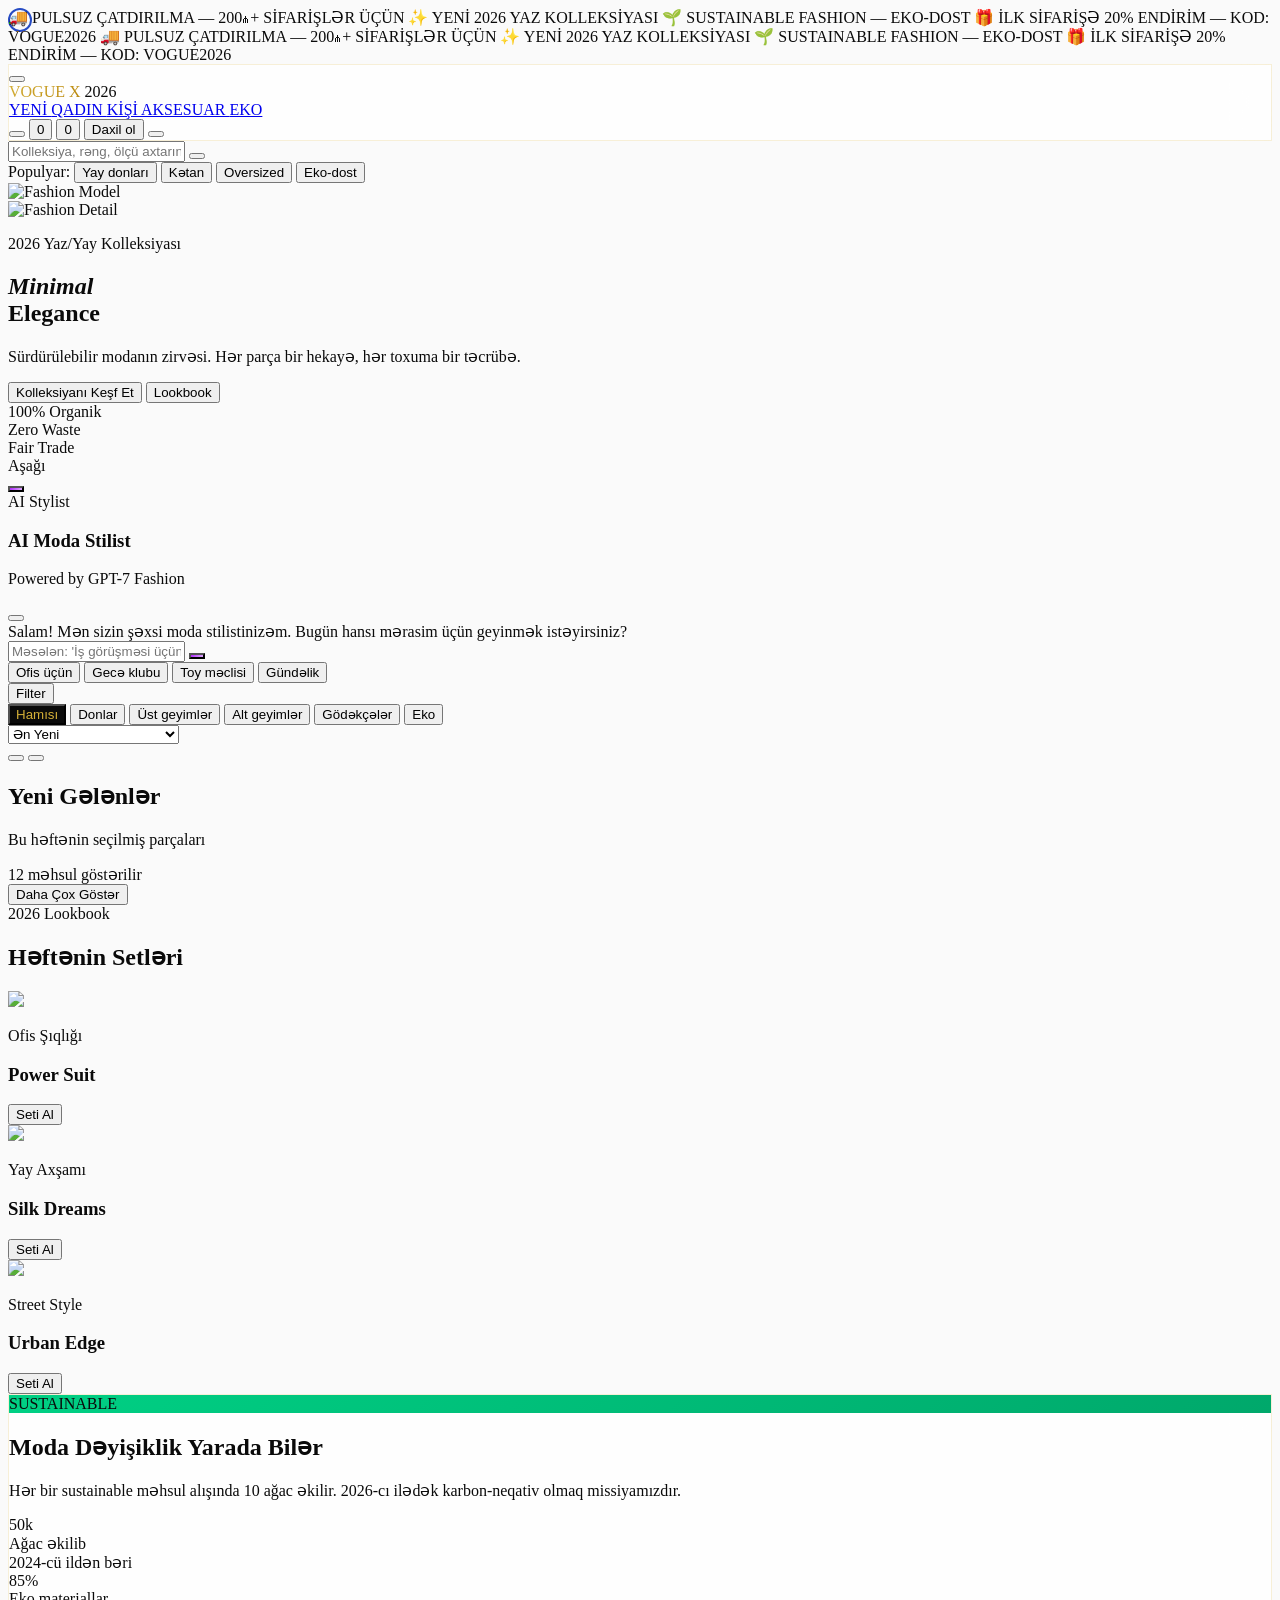
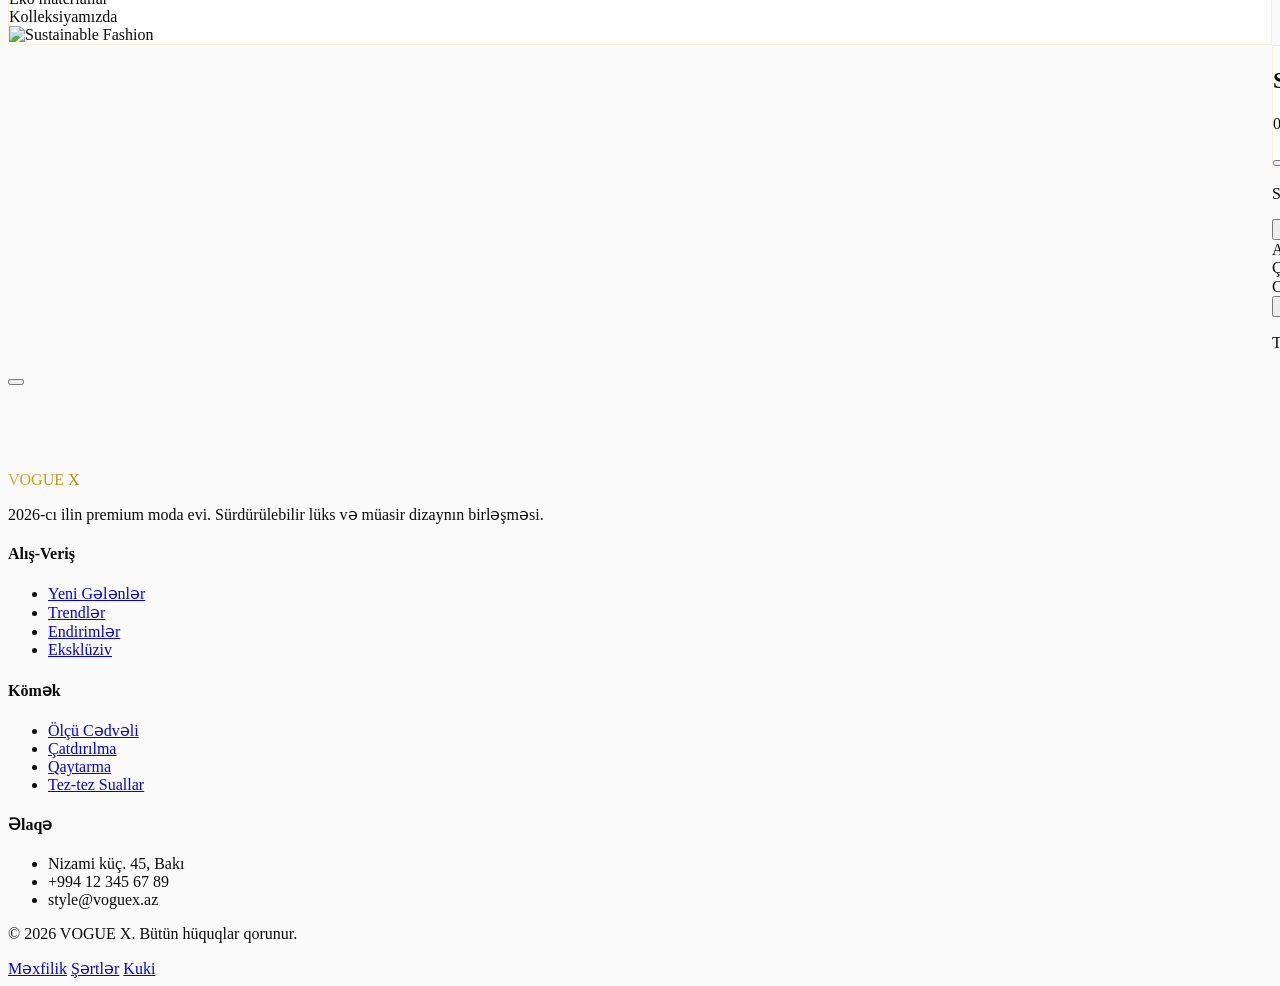
==== 30.03.2026/index.html @ 06dadbeb "Big project" ====
<!DOCTYPE html>
<html lang="az" class="scroll-smooth">

<head>
          <meta charset="UTF-8">
          <meta name="viewport" content="width=device-width, initial-scale=1.0">
          <title>VOGUE X 2026 - Gələcəyin Moda Evi</title>
          <script src="https://cdn.tailwindcss.com"></script>
          <link href="https://cdnjs.cloudflare.com/ajax/libs/font-awesome/6.4.0/css/all.min.css" rel="stylesheet">
          <link href="https://fonts.googleapis.com/css2?family=Cormorant+Garamond:ital,wght@0,300;0,400;0,600;1,400&family=Plus+Jakarta+Sans:wght@300;400;500;600;700&display=swap"
                    rel="stylesheet">
                    <link rel="stylesheet" href="style.css">
          <script src="https://cdnjs.cloudflare.com/ajax/libs/gsap/3.12.2/gsap.min.js"></script>
          <script src="https://cdnjs.cloudflare.com/ajax/libs/gsap/3.12.2/ScrollTrigger.min.js"></script>
          <script src="https://unpkg.com/lucide@latest"></script>
          <script>
                    tailwind.config = {
                              theme: {
                                        extend: {
                                                  fontFamily: {
                                                            sans: ['Plus Jakarta Sans', 'sans-serif'],
                                                            serif: ['Cormorant Garamond', 'serif'],
                                                  },
                                                  colors: {
                                                            'fashion-black': '#0a0a0a',
                                                            'fashion-gray': '#1a1a1a',
                                                            'luxury-gold': '#d4af37',
                                                            'luxury-rose': '#e8b4b8',
                                                            'neon-purple': '#b026ff',
                                                            'sustainable-green': '#00d084',
                                                  },
                                                  animation: {
                                                            'marquee': 'marquee 25s linear infinite',
                                                            'float': 'float 6s ease-in-out infinite',
                                                            'shimmer': 'shimmer 2s linear infinite',
                                                            'spin-slow': 'spin 12s linear infinite',
                                                  },
                                                  keyframes: {
                                                            marquee: {
                                                                      '0%': { transform: 'translateX(0%)' },
                                                                      '100%': { transform: 'translateX(-100%)' },
                                                            },
                                                            float: {
                                                                      '0%, 100%': { transform: 'translateY(0)' },
                                                                      '50%': { transform: 'translateY(-20px)' },
                                                            },
                                                            shimmer: {
                                                                      '0%': { backgroundPosition: '-1000px 0' },
                                                                      '100%': { backgroundPosition: '1000px 0' },
                                                            }
                                                  }
                                        }
                              }
                    }
          </script>
          
</head>

<body class="antialiased overflow-x-hidden">

          <!-- Custom Cursor -->
          <div class="cursor-follower hidden lg:block" id="cursor"></div>

          <!-- Top Bar -->
          <div class="bg-fashion-black text-white text-xs py-2 overflow-hidden">
                    <div class="flex whitespace-nowrap animate-marquee">
                              <span class="mx-8">🚚 PULSUZ ÇATDIRILMA — 200₼+ SİFARİŞLƏR ÜÇÜN</span>
                              <span class="mx-8">✨ YENİ 2026 YAZ KOLLEKSİYASI</span>
                              <span class="mx-8">🌱 SUSTAINABLE FASHION — EKO-DOST</span>
                              <span class="mx-8">🎁 İLK SİFARİŞƏ 20% ENDİRİM — KOD: VOGUE2026</span>
                              <span class="mx-8">🚚 PULSUZ ÇATDIRILMA — 200₼+ SİFARİŞLƏR ÜÇÜN</span>
                              <span class="mx-8">✨ YENİ 2026 YAZ KOLLEKSİYASI</span>
                              <span class="mx-8">🌱 SUSTAINABLE FASHION — EKO-DOST</span>
                              <span class="mx-8">🎁 İLK SİFARİŞƏ 20% ENDİRİM — KOD: VOGUE2026</span>
                    </div>
          </div>

          <!-- Navigation -->
          <nav class="fixed w-full z-50 transition-all duration-500" id="navbar">
                    <div class="glass-luxury border-b border-gray-200 dark:border-gray-800">
                              <div class="max-w-7xl mx-auto px-4 sm:px-6 lg:px-8">
                                        <div class="flex justify-between items-center h-20">
                                                  <!-- Mobile Menu -->
                                                  <button class="lg:hidden p-2" onclick="toggleMobileMenu()">
                                                            <i data-lucide="menu" class="w-6 h-6"></i>
                                                  </button>

                                                  <!-- Logo -->
                                                  <div class="flex items-center gap-2 cursor-pointer group">
                                                            <span
                                                                      class="font-serif text-3xl italic font-bold text-luxury-gradient tracking-wider group-hover:tracking-widest transition-all">VOGUE
                                                                      X</span>
                                                            <span
                                                                      class="text-xs font-bold bg-fashion-black text-white px-2 py-1 rounded">2026</span>
                                                  </div>

                                                  <!-- Desktop Menu -->
                                                  <div
                                                            class="hidden lg:flex items-center gap-8 text-sm font-medium tracking-wide">
                                                            <a href="#new"
                                                                      class="hover:text-luxury-gold transition-colors relative group">
                                                                      YENİ
                                                                      <span
                                                                                class="absolute -bottom-1 left-0 w-0 h-0.5 bg-luxury-gold transition-all group-hover:w-full"></span>
                                                            </a>
                                                            <a href="#women"
                                                                      class="hover:text-luxury-gold transition-colors relative group">
                                                                      QADIN
                                                                      <span
                                                                                class="absolute -bottom-1 left-0 w-0 h-0.5 bg-luxury-gold transition-all group-hover:w-full"></span>
                                                            </a>
                                                            <a href="#men"
                                                                      class="hover:text-luxury-gold transition-colors relative group">
                                                                      KİŞİ
                                                                      <span
                                                                                class="absolute -bottom-1 left-0 w-0 h-0.5 bg-luxury-gold transition-all group-hover:w-full"></span>
                                                            </a>
                                                            <a href="#accessories"
                                                                      class="hover:text-luxury-gold transition-colors relative group">
                                                                      AKSESUAR
                                                                      <span
                                                                                class="absolute -bottom-1 left-0 w-0 h-0.5 bg-luxury-gold transition-all group-hover:w-full"></span>
                                                            </a>
                                                            <a href="#sustainable"
                                                                      class="hover:text-sustainable-green transition-colors relative group flex items-center gap-1">
                                                                      <i data-lucide="leaf" class="w-4 h-4"></i>
                                                                      EKO
                                                                      <span
                                                                                class="absolute -bottom-1 left-0 w-0 h-0.5 bg-sustainable-green transition-all group-hover:w-full"></span>
                                                            </a>
                                                  </div>

                                                  <!-- Actions -->
                                                  <div class="flex items-center gap-4">
                                                            <button class="hidden md:block p-2 hover:bg-gray-100 dark:hover:bg-gray-800 rounded-full transition-colors"
                                                                      onclick="toggleSearch()">
                                                                      <i data-lucide="search" class="w-5 h-5"></i>
                                                            </button>

                                                            <button class="p-2 hover:bg-gray-100 dark:hover:bg-gray-800 rounded-full transition-colors relative"
                                                                      onclick="toggleWishlist()">
                                                                      <i data-lucide="heart" class="w-5 h-5"></i>
                                                                      <span id="wishlistBadge"
                                                                                class="absolute -top-1 -right-1 w-4 h-4 bg-luxury-rose text-white text-xs rounded-full flex items-center justify-center opacity-0 transition-opacity">0</span>
                                                            </button>

                                                            <button class="p-2 hover:bg-gray-100 dark:hover:bg-gray-800 rounded-full transition-colors relative"
                                                                      onclick="toggleCart()">
                                                                      <i data-lucide="shopping-bag" class="w-5 h-5"></i>
                                                                      <span id="cartBadge"
                                                                                class="absolute -top-1 -right-1 w-5 h-5 bg-fashion-black text-luxury-gold text-xs font-bold rounded-full flex items-center justify-center opacity-0 transition-opacity border border-luxury-gold">0</span>
                                                            </button>

                                                            <button
                                                                      class="hidden md:flex items-center gap-2 px-4 py-2 bg-fashion-black text-white rounded-full hover:bg-gray-800 transition-colors text-sm font-medium">
                                                                      <i data-lucide="user" class="w-4 h-4"></i>
                                                                      Daxil ol
                                                            </button>

                                                            <button onclick="toggleDarkMode()"
                                                                      class="p-2 hover:bg-gray-100 dark:hover:bg-gray-800 rounded-full transition-colors">
                                                                      <i data-lucide="moon"
                                                                                class="w-5 h-5 dark:hidden"></i>
                                                                      <i data-lucide="sun"
                                                                                class="w-5 h-5 hidden dark:block"></i>
                                                            </button>
                                                  </div>
                                        </div>
                              </div>
                    </div>
          </nav>

          <!-- Search Overlay -->
          <div id="searchOverlay"
                    class="fixed inset-0 z-50 bg-white/95 dark:bg-black/95 backdrop-blur-xl hidden opacity-0 transition-opacity duration-300">
                    <div class="max-w-4xl mx-auto pt-32 px-4">
                              <div class="relative">
                                        <input type="text" id="searchInput"
                                                  placeholder="Kolleksiya, rəng, ölçü axtarın..."
                                                  class="w-full text-4xl md:text-6xl font-serif border-b-2 border-gray-200 dark:border-gray-800 bg-transparent py-4 focus:outline-none focus:border-luxury-gold transition-colors placeholder:text-gray-300 dark:placeholder:text-gray-700">
                                        <button onclick="toggleSearch()"
                                                  class="absolute right-0 top-1/2 -translate-y-1/2 p-4 hover:rotate-90 transition-transform">
                                                  <i data-lucide="x" class="w-8 h-8"></i>
                                        </button>
                              </div>
                              <div class="mt-8 flex flex-wrap gap-3 text-sm text-gray-500">
                                        <span>Populyar:</span>
                                        <button onclick="quickSearch('summer dress')"
                                                  class="hover:text-luxury-gold transition-colors underline">Yay
                                                  donları</button>
                                        <button onclick="quickSearch('linen')"
                                                  class="hover:text-luxury-gold transition-colors underline">Kətan</button>
                                        <button onclick="quickSearch('oversized')"
                                                  class="hover:text-luxury-gold transition-colors underline">Oversized</button>
                                        <button onclick="quickSearch('sustainable')"
                                                  class="hover:text-sustainable-green transition-colors underline">Eko-dost</button>
                              </div>
                    </div>
          </div>

          <!-- Hero Section -->
          <section class="relative min-h-screen pt-20 overflow-hidden">
                    <div class="absolute inset-0 grid grid-cols-1 lg:grid-cols-2">
                              <div class="relative overflow-hidden">
                                        <img src="https://images.unsplash.com/photo-1509631179647-0177331693ae?w=1200&q=80"
                                                  alt="Fashion Model"
                                                  class="w-full h-full object-cover parallax-image scale-110"
                                                  id="heroImage1">
                                        <div class="absolute inset-0 bg-gradient-to-r from-black/40 to-transparent">
                                        </div>
                              </div>
                              <div class="hidden lg:block relative overflow-hidden bg-fashion-gray">
                                        <img src="https://images.unsplash.com/photo-1515886657613-9f3515b0c78f?w=1200&q=80"
                                                  alt="Fashion Detail"
                                                  class="w-full h-full object-cover parallax-image scale-110 opacity-80"
                                                  id="heroImage2">
                              </div>
                    </div>

                    <div class="relative z-10 max-w-7xl mx-auto px-4 h-full flex items-center min-h-screen">
                              <div class="max-w-2xl space-y-8 pt-20">
                                        <div class="space-y-4">
                                                  <p
                                                            class="text-luxury-gold font-medium tracking-widest text-sm uppercase animate-fade-in">
                                                            2026 Yaz/Yay Kolleksiyası</p>
                                                  <h1
                                                            class="font-serif text-5xl md:text-7xl lg:text-8xl font-light leading-tight text-white mix-blend-difference">
                                                            <em class="not-italic font-bold">Minimal</em><br>
                                                            <span class="italic">Elegance</span>
                                                  </h1>
                                        </div>

                                        <p class="text-lg md:text-xl text-gray-200 max-w-md leading-relaxed font-light">
                                                  Sürdürülebilir modanın zirvəsi. Hər parça bir hekayə, hər toxuma bir
                                                  təcrübə.
                                        </p>

                                        <div class="flex flex-wrap gap-4">
                                                  <button onclick="scrollToCollection()"
                                                            class="group px-8 py-4 bg-white text-fashion-black rounded-full font-medium hover:bg-luxury-gold hover:text-white transition-all duration-300 flex items-center gap-3">
                                                            Kolleksiyanı Keşf Et
                                                            <i data-lucide="arrow-right"
                                                                      class="w-5 h-5 group-hover:translate-x-1 transition-transform"></i>
                                                  </button>
                                                  <button
                                                            class="px-8 py-4 border-2 border-white text-white rounded-full font-medium hover:bg-white hover:text-fashion-black transition-all duration-300 flex items-center gap-3">
                                                            <i data-lucide="play" class="w-5 h-5"></i>
                                                            Lookbook
                                                  </button>
                                        </div>

                                        <div class="flex items-center gap-8 pt-8 text-white/80 text-sm">
                                                  <div class="flex items-center gap-2">
                                                            <i data-lucide="check-circle"
                                                                      class="w-5 h-5 text-sustainable-green"></i>
                                                            <span>100% Organik</span>
                                                  </div>
                                                  <div class="flex items-center gap-2">
                                                            <i data-lucide="check-circle"
                                                                      class="w-5 h-5 text-sustainable-green"></i>
                                                            <span>Zero Waste</span>
                                                  </div>
                                                  <div class="flex items-center gap-2">
                                                            <i data-lucide="check-circle"
                                                                      class="w-5 h-5 text-sustainable-green"></i>
                                                            <span>Fair Trade</span>
                                                  </div>
                                        </div>
                              </div>
                    </div>

                    <!-- Scroll Indicator -->
                    <div
                              class="absolute bottom-8 left-1/2 -translate-x-1/2 flex flex-col items-center gap-2 text-white/60 animate-bounce">
                              <span class="text-xs tracking-widest uppercase">Aşağı</span>
                              <i data-lucide="mouse" class="w-5 h-5"></i>
                    </div>
          </section>

          <!-- AI Stylist Widget -->
          <div class="fixed bottom-8 right-8 z-40 hidden lg:block">
                    <button onclick="toggleAIStylist()"
                              class="ai-stylist-bubble w-16 h-16 rounded-full try-on-btn text-white flex items-center justify-center shadow-2xl hover:scale-110 transition-transform relative overflow-hidden group">
                              <i data-lucide="sparkles" class="w-7 h-7 relative z-10"></i>
                              <div
                                        class="absolute inset-0 bg-white/20 translate-y-full group-hover:translate-y-0 transition-transform">
                              </div>
                    </button>
                    <div
                              class="absolute -top-12 right-0 bg-fashion-black text-white text-xs px-3 py-1.5 rounded-lg whitespace-nowrap opacity-0 group-hover:opacity-100 transition-opacity">
                              AI Stylist
                    </div>
          </div>

          <!-- AI Stylist Modal -->
          <div id="aiStylistModal"
                    class="fixed inset-0 z-50 hidden items-center justify-center p-4 bg-black/60 backdrop-blur-sm">
                    <div class="bg-white dark:bg-fashion-gray rounded-3xl max-w-2xl w-full max-h-[80vh] overflow-hidden shadow-2xl transform scale-95 opacity-0 transition-all duration-300"
                              id="aiStylistContent">
                              <div
                                        class="p-6 border-b border-gray-200 dark:border-gray-700 flex justify-between items-center bg-gradient-to-r from-neon-purple/10 to-transparent">
                                        <div class="flex items-center gap-3">
                                                  <div
                                                            class="w-10 h-10 rounded-full try-on-bg flex items-center justify-center">
                                                            <i data-lucide="sparkles" class="w-5 h-5 text-white"></i>
                                                  </div>
                                                  <div>
                                                            <h3 class="font-bold">AI Moda Stilist</h3>
                                                            <p class="text-xs text-gray-500">Powered by GPT-7 Fashion
                                                            </p>
                                                  </div>
                                        </div>
                                        <button onclick="toggleAIStylist()"
                                                  class="p-2 hover:bg-gray-100 dark:hover:bg-gray-800 rounded-full">
                                                  <i data-lucide="x" class="w-5 h-5"></i>
                                        </button>
                              </div>

                              <div class="p-6 overflow-y-auto max-h-[50vh] space-y-4" id="aiChat">
                                        <div class="flex gap-3">
                                                  <div
                                                            class="w-8 h-8 rounded-full try-on-bg flex items-center justify-center flex-shrink-0">
                                                            <i data-lucide="sparkles" class="w-4 h-4 text-white"></i>
                                                  </div>
                                                  <div
                                                            class="bg-gray-100 dark:bg-gray-800 rounded-2xl rounded-tl-none px-4 py-3 text-sm max-w-[80%]">
                                                            Salam! Mən sizin şəxsi moda stilistinizəm. Bugün hansı
                                                            mərasim üçün geyinmək istəyirsiniz?
                                                  </div>
                                        </div>
                              </div>

                              <div
                                        class="p-4 border-t border-gray-200 dark:border-gray-700 bg-gray-50 dark:bg-gray-900">
                                        <div class="flex gap-2">
                                                  <input type="text" id="aiInput"
                                                            placeholder="Məsələn: 'İş görüşməsi üçün kostyum axtarıram...'"
                                                            class="flex-1 bg-white dark:bg-fashion-gray border border-gray-300 dark:border-gray-700 rounded-full px-4 py-3 text-sm focus:outline-none focus:border-neon-purple"
                                                            onkeypress="if(event.key==='Enter') sendAIMessage()">
                                                  <button onclick="sendAIMessage()"
                                                            class="w-12 h-12 rounded-full try-on-btn text-white flex items-center justify-center hover:scale-105 transition-transform">
                                                            <i data-lucide="send" class="w-5 h-5"></i>
                                                  </button>
                                        </div>
                                        <div class="flex gap-2 mt-3 overflow-x-auto pb-2">
                                                  <button onclick="quickAI('Ofis üçün')"
                                                            class="px-4 py-1.5 bg-white dark:bg-gray-800 border border-gray-300 dark:border-gray-700 rounded-full text-xs whitespace-nowrap hover:border-neon-purple transition-colors">Ofis
                                                            üçün</button>
                                                  <button onclick="quickAI('Gecə klubu')"
                                                            class="px-4 py-1.5 bg-white dark:bg-gray-800 border border-gray-300 dark:border-gray-700 rounded-full text-xs whitespace-nowrap hover:border-neon-purple transition-colors">Gecə
                                                            klubu</button>
                                                  <button onclick="quickAI('Toy məclisi')"
                                                            class="px-4 py-1.5 bg-white dark:bg-gray-800 border border-gray-300 dark:border-gray-700 rounded-full text-xs whitespace-nowrap hover:border-neon-purple transition-colors">Toy
                                                            məclisi</button>
                                                  <button onclick="quickAI('Gündəlik')"
                                                            class="px-4 py-1.5 bg-white dark:bg-gray-800 border border-gray-300 dark:border-gray-700 rounded-full text-xs whitespace-nowrap hover:border-neon-purple transition-colors">Gündəlik</button>
                                        </div>
                              </div>
                    </div>
          </div>

          <!-- Filter Bar -->
          <section
                    class="sticky top-20 z-30 bg-white/80 dark:bg-fashion-black/80 backdrop-blur-md border-b border-gray-200 dark:border-gray-800 py-4">
                    <div class="max-w-7xl mx-auto px-4 flex items-center justify-between gap-4 overflow-x-auto">
                              <div class="flex items-center gap-2">
                                        <button onclick="toggleFilters()"
                                                  class="flex items-center gap-2 px-4 py-2 bg-fashion-black text-white rounded-full text-sm font-medium hover:bg-gray-800 transition-colors whitespace-nowrap">
                                                  <i data-lucide="sliders-horizontal" class="w-4 h-4"></i>
                                                  Filter
                                        </button>

                                        <div class="h-6 w-px bg-gray-300 dark:bg-gray-700 mx-2"></div>

                                        <div class="flex gap-2" id="categoryFilters">
                                                  <button onclick="filterCategory('all')"
                                                            class="filter-pill active px-4 py-2 rounded-full border border-gray-300 dark:border-gray-700 text-sm font-medium whitespace-nowrap">Hamısı</button>
                                                  <button onclick="filterCategory('dresses')"
                                                            class="filter-pill px-4 py-2 rounded-full border border-gray-300 dark:border-gray-700 text-sm font-medium whitespace-nowrap">Donlar</button>
                                                  <button onclick="filterCategory('tops')"
                                                            class="filter-pill px-4 py-2 rounded-full border border-gray-300 dark:border-gray-700 text-sm font-medium whitespace-nowrap">Üst
                                                            geyimlər</button>
                                                  <button onclick="filterCategory('bottoms')"
                                                            class="filter-pill px-4 py-2 rounded-full border border-gray-300 dark:border-gray-700 text-sm font-medium whitespace-nowrap">Alt
                                                            geyimlər</button>
                                                  <button onclick="filterCategory('outerwear')"
                                                            class="filter-pill px-4 py-2 rounded-full border border-gray-300 dark:border-gray-700 text-sm font-medium whitespace-nowrap">Gödəkçələr</button>
                                                  <button onclick="filterCategory('sustainable')"
                                                            class="filter-pill px-4 py-2 rounded-full border border-sustainable-green text-sustainable-green text-sm font-medium whitespace-nowrap flex items-center gap-1">
                                                            <i data-lucide="leaf" class="w-3 h-3"></i>
                                                            Eko
                                                  </button>
                                        </div>
                              </div>

                              <div class="flex items-center gap-4">
                                        <select id="sortSelect" onchange="sortProducts()"
                                                  class="bg-transparent border border-gray-300 dark:border-gray-700 rounded-full px-4 py-2 text-sm focus:outline-none focus:border-luxury-gold cursor-pointer">
                                                  <option value="newest">Ən Yeni</option>
                                                  <option value="price-low">Qiymət: Aşağıdan Yuxarı</option>
                                                  <option value="price-high">Qiymət: Yuxarıdan Aşağı</option>
                                                  <option value="popular">Ən Populyar</option>
                                        </select>

                                        <div
                                                  class="flex gap-1 border border-gray-300 dark:border-gray-700 rounded-full p-1">
                                                  <button onclick="setGridView(2)"
                                                            class="p-2 rounded-full hover:bg-gray-100 dark:hover:bg-gray-800 transition-colors"
                                                            id="grid2">
                                                            <i data-lucide="layout-grid" class="w-4 h-4"></i>
                                                  </button>
                                                  <button onclick="setGridView(4)"
                                                            class="p-2 rounded-full bg-gray-100 dark:bg-gray-800 transition-colors"
                                                            id="grid4">
                                                            <i data-lucide="grid-2x2" class="w-4 h-4"></i>
                                                  </button>
                                        </div>
                              </div>
                    </div>
          </section>

          <!-- Products Section -->
          <section id="collection" class="py-16 bg-gray-50 dark:bg-fashion-gray/30">
                    <div class="max-w-7xl mx-auto px-4 sm:px-6 lg:px-8">
                              <div class="flex justify-between items-end mb-12">
                                        <div>
                                                  <h2 class="font-serif text-4xl md:text-5xl font-light italic mb-2">
                                                            Yeni Gələnlər</h2>
                                                  <p class="text-gray-500">Bu həftənin seçilmiş parçaları</p>
                                        </div>
                                        <div class="hidden md:flex items-center gap-2 text-sm text-gray-500">
                                                  <span id="showingCount">12</span> məhsul göstərilir
                                        </div>
                              </div>

                              <div id="productsGrid"
                                        class="grid grid-cols-2 md:grid-cols-3 lg:grid-cols-4 gap-4 md:gap-6">
                                        <!-- Products injected by JS -->
                              </div>

                              <div class="text-center mt-16">
                                        <button onclick="loadMore()"
                                                  class="group px-8 py-4 border-2 border-fashion-black dark:border-white rounded-full font-medium hover:bg-fashion-black hover:text-white dark:hover:bg-white dark:hover:text-fashion-black transition-all duration-300 flex items-center gap-2 mx-auto">
                                                  Daha Çox Göstər
                                                  <i data-lucide="chevron-down"
                                                            class="w-4 h-4 group-hover:translate-y-1 transition-transform"></i>
                                        </button>
                              </div>
                    </div>
          </section>

          <!-- Lookbook Section -->
          <section class="py-24 bg-fashion-black text-white overflow-hidden">
                    <div class="max-w-7xl mx-auto px-4">
                              <div class="text-center mb-16">
                                        <span class="text-luxury-gold text-sm tracking-widest uppercase">2026
                                                  Lookbook</span>
                                        <h2 class="font-serif text-4xl md:text-6xl font-light mt-4">Həftənin Setləri
                                        </h2>
                              </div>

                              <div class="flex gap-4 h-[600px] overflow-hidden rounded-2xl">
                                        <div class="lookbook-item flex-1 relative overflow-hidden cursor-pointer group">
                                                  <img src="https://images.unsplash.com/photo-1469334031218-e382a71b716b?w=800&q=80"
                                                            class="w-full h-full object-cover transition-transform duration-700 group-hover:scale-110">
                                                  <div
                                                            class="absolute inset-0 bg-gradient-to-t from-black/80 via-transparent to-transparent opacity-0 group-hover:opacity-100 transition-opacity duration-500 flex flex-col justify-end p-6">
                                                            <p class="text-luxury-gold text-sm mb-2">Ofis Şıqlığı</p>
                                                            <h3 class="font-serif text-2xl italic">Power Suit</h3>
                                                            <button onclick="shopLook(1)"
                                                                      class="mt-4 px-6 py-2 bg-white text-fashion-black rounded-full text-sm font-medium hover:bg-luxury-gold transition-colors w-fit">
                                                                      Seti Al
                                                            </button>
                                                  </div>
                                        </div>
                                        <div class="lookbook-item flex-1 relative overflow-hidden cursor-pointer group">
                                                  <img src="https://images.unsplash.com/photo-1517841905240-472988babdf9?w=800&q=80"
                                                            class="w-full h-full object-cover transition-transform duration-700 group-hover:scale-110">
                                                  <div
                                                            class="absolute inset-0 bg-gradient-to-t from-black/80 via-transparent to-transparent opacity-0 group-hover:opacity-100 transition-opacity duration-500 flex flex-col justify-end p-6">
                                                            <p class="text-luxury-gold text-sm mb-2">Yay Axşamı</p>
                                                            <h3 class="font-serif text-2xl italic">Silk Dreams</h3>
                                                            <button onclick="shopLook(2)"
                                                                      class="mt-4 px-6 py-2 bg-white text-fashion-black rounded-full text-sm font-medium hover:bg-luxury-gold transition-colors w-fit">
                                                                      Seti Al
                                                            </button>
                                                  </div>
                                        </div>
                                        <div
                                                  class="lookbook-item flex-1 relative overflow-hidden cursor-pointer group hidden md:block">
                                                  <img src="https://images.unsplash.com/photo-1529139574466-a303027c1d8b?w=800&q=80"
                                                            class="w-full h-full object-cover transition-transform duration-700 group-hover:scale-110">
                                                  <div
                                                            class="absolute inset-0 bg-gradient-to-t from-black/80 via-transparent to-transparent opacity-0 group-hover:opacity-100 transition-opacity duration-500 flex flex-col justify-end p-6">
                                                            <p class="text-luxury-gold text-sm mb-2">Street Style</p>
                                                            <h3 class="font-serif text-2xl italic">Urban Edge</h3>
                                                            <button onclick="shopLook(3)"
                                                                      class="mt-4 px-6 py-2 bg-white text-fashion-black rounded-full text-sm font-medium hover:bg-luxury-gold transition-colors w-fit">
                                                                      Seti Al
                                                            </button>
                                                  </div>
                                        </div>
                              </div>
                    </div>
          </section>

          <!-- Sustainability Banner -->
          <section class="py-20 bg-sustainable-green/10">
                    <div class="max-w-7xl mx-auto px-4">
                              <div
                                        class="glass-luxury rounded-3xl p-8 md:p-12 flex flex-col md:flex-row items-center gap-8 border border-sustainable-green/30">
                                        <div class="flex-1">
                                                  <div class="flex items-center gap-2 mb-4">
                                                            <div
                                                                      class="sustainability-badge text-white px-3 py-1 rounded-full text-xs font-bold flex items-center gap-1">
                                                                      <i data-lucide="leaf" class="w-3 h-3"></i>
                                                                      SUSTAINABLE
                                                            </div>
                                                  </div>
                                                  <h2 class="font-serif text-3xl md:text-4xl font-bold mb-4">Moda
                                                            Dəyişiklik Yarada Bilər</h2>
                                                  <p class="text-gray-600 dark:text-gray-300 mb-6 max-w-xl">
                                                            Hər bir sustainable məhsul alışında 10 ağac əkilir. 2026-cı
                                                            ilədək karbon-neqativ olmaq missiyamızdır.
                                                  </p>
                                                  <div class="flex flex-wrap gap-4">
                                                            <div class="flex items-center gap-2">
                                                                      <div
                                                                                class="w-12 h-12 rounded-full bg-white dark:bg-fashion-gray flex items-center justify-center">
                                                                                <span
                                                                                          class="font-bold text-sustainable-green">50k</span>
                                                                      </div>
                                                                      <div class="text-sm">
                                                                                <div class="font-bold">Ağac əkilib</div>
                                                                                <div class="text-gray-500">2024-cü ildən
                                                                                          bəri</div>
                                                                      </div>
                                                            </div>
                                                            <div class="flex items-center gap-2">
                                                                      <div
                                                                                class="w-12 h-12 rounded-full bg-white dark:bg-fashion-gray flex items-center justify-center">
                                                                                <span
                                                                                          class="font-bold text-sustainable-green">85%</span>
                                                                      </div>
                                                                      <div class="text-sm">
                                                                                <div class="font-bold">Eko materiallar
                                                                                </div>
                                                                                <div class="text-gray-500">
                                                                                          Kolleksiyamızda</div>
                                                                      </div>
                                                            </div>
                                                  </div>
                                        </div>
                                        <div class="w-full md:w-1/3">
                                                  <img src="https://images.unsplash.com/photo-1558171813-4c088753af8f?w=600&q=80"
                                                            alt="Sustainable Fashion" class="rounded-2xl shadow-2xl">
                                        </div>
                              </div>
                    </div>
          </section>

          <!-- Cart Drawer -->
          <div id="cartDrawer"
                    class="cart-drawer fixed top-0 right-0 h-full w-full md:w-[480px] bg-white dark:bg-fashion-gray shadow-2xl z-50 border-l border-gray-200 dark:border-gray-800 flex flex-col">
                    <div
                              class="p-6 border-b border-gray-200 dark:border-gray-800 flex justify-between items-center glass-luxury">
                              <div>
                                        <h2 class="font-serif text-2xl font-bold">Səbətiniz</h2>
                                        <p class="text-sm text-gray-500 mt-1"><span id="cartItemCount">0</span> məhsul
                                        </p>
                              </div>
                              <button onclick="toggleCart()"
                                        class="p-2 hover:bg-gray-100 dark:hover:bg-gray-800 rounded-full transition-colors">
                                        <i data-lucide="x" class="w-6 h-6"></i>
                              </button>
                    </div>

                    <div id="cartItems" class="flex-1 overflow-y-auto p-6 space-y-4">
                              <div class="flex flex-col items-center justify-center h-full text-gray-400">
                                        <div
                                                  class="w-24 h-24 rounded-full bg-gray-100 dark:bg-gray-800 flex items-center justify-center mb-4">
                                                  <i data-lucide="shopping-bag" class="w-10 h-10 opacity-30"></i>
                                        </div>
                                        <p>Səbətiniz boşdur</p>
                                        <button onclick="toggleCart(); scrollToCollection()"
                                                  class="mt-4 text-luxury-gold hover:underline font-medium">Alış-verişə
                                                  başla</button>
                              </div>
                    </div>

                    <div
                              class="p-6 border-t border-gray-200 dark:border-gray-800 bg-gray-50 dark:bg-gray-900 space-y-4">
                              <div class="space-y-2 text-sm">
                                        <div class="flex justify-between text-gray-600 dark:text-gray-400">
                                                  <span>Ara cəmi</span>
                                                  <span id="cartSubtotal">0 ₼</span>
                                        </div>
                                        <div class="flex justify-between text-gray-600 dark:text-gray-400">
                                                  <span>Çatdırılma</span>
                                                  <span id="cartShipping">Hesablanır...</span>
                                        </div>
                                        <div class="flex justify-between text-sustainable-green font-medium"
                                                  id="ecoDiscount" style="display: none;">
                                                  <span class="flex items-center gap-1">
                                                            <i data-lucide="leaf" class="w-4 h-4"></i>
                                                            Eko endirim
                                                  </span>
                                                  <span>-15 ₼</span>
                                        </div>
                              </div>

                              <div class="border-t border-gray-300 dark:border-gray-700 pt-4">
                                        <div class="flex justify-between items-center mb-4">
                                                  <span class="font-bold text-lg">Cəmi</span>
                                                  <span id="cartTotal"
                                                            class="font-serif text-2xl font-bold text-luxury-gold">0
                                                            ₼</span>
                                        </div>

                                        <button onclick="checkout()"
                                                  class="w-full py-4 bg-fashion-black text-white rounded-full font-medium hover:bg-luxury-gold transition-colors flex items-center justify-center gap-2 group">
                                                  <span>Sifarişi Tamamla</span>
                                                  <i data-lucide="arrow-right"
                                                            class="w-5 h-5 group-hover:translate-x-1 transition-transform"></i>
                                        </button>

                                        <p
                                                  class="text-xs text-center text-gray-500 mt-3 flex items-center justify-center gap-1">
                                                  <i data-lucide="lock" class="w-3 h-3"></i>
                                                  Təhlükəsiz ödəniş • SSL şifrələmə
                                        </p>
                              </div>
                    </div>
          </div>
          <div id="cartOverlay" onclick="toggleCart()"
                    class="fixed inset-0 bg-black/50 z-40 hidden opacity-0 transition-opacity"></div>

          <!-- Product Quick View Modal -->
          <div id="productModal"
                    class="fixed inset-0 z-50 hidden items-center justify-center p-4 bg-black/80 backdrop-blur-sm">
                    <div class="bg-white dark:bg-fashion-gray rounded-3xl max-w-5xl w-full max-h-[90vh] overflow-y-auto transform scale-95 opacity-0 transition-all duration-300"
                              id="productModalContent">
                              <button onclick="closeProductModal()"
                                        class="absolute top-4 right-4 z-10 p-2 bg-white/80 dark:bg-black/80 rounded-full hover:bg-luxury-gold transition-colors">
                                        <i data-lucide="x" class="w-6 h-6"></i>
                              </button>

                              <div class="grid md:grid-cols-2 gap-0" id="productModalBody">
                                        <!-- Injected by JS -->
                              </div>
                    </div>
          </div>

          <!-- Notification Toast -->
          <div id="notification"
                    class="notification-toast fixed top-24 right-4 z-50 bg-fashion-black text-white px-6 py-4 rounded-2xl shadow-2xl flex items-center gap-3 max-w-sm">
                    <div class="w-10 h-10 rounded-full bg-luxury-gold/20 flex items-center justify-center">
                              <i data-lucide="check" class="w-5 h-5 text-luxury-gold"></i>
                    </div>
                    <div>
                              <p class="font-medium" id="notificationTitle">Səbətə əlavə edildi</p>
                              <p class="text-sm text-gray-400" id="notificationText">Silk Summer Dress</p>
                    </div>
          </div>

          <!-- Footer -->
          <footer class="bg-fashion-black text-white pt-20 pb-8">
                    <div class="max-w-7xl mx-auto px-4">
                              <div class="grid md:grid-cols-4 gap-12 mb-16">
                                        <div>
                                                  <span
                                                            class="font-serif text-3xl italic font-bold text-luxury-gradient">VOGUE
                                                            X</span>
                                                  <p class="mt-4 text-gray-400 text-sm leading-relaxed">
                                                            2026-cı ilin premium moda evi. Sürdürülebilir lüks və müasir
                                                            dizaynın birləşməsi.
                                                  </p>
                                                  <div class="flex gap-4 mt-6">
                                                            <a href="#"
                                                                      class="w-10 h-10 rounded-full border border-gray-700 flex items-center justify-center hover:border-luxury-gold hover:text-luxury-gold transition-colors">
                                                                      <i data-lucide="instagram" class="w-5 h-5"></i>
                                                            </a>
                                                            <a href="#"
                                                                      class="w-10 h-10 rounded-full border border-gray-700 flex items-center justify-center hover:border-luxury-gold hover:text-luxury-gold transition-colors">
                                                                      <i data-lucide="facebook" class="w-5 h-5"></i>
                                                            </a>
                                                            <a href="#"
                                                                      class="w-10 h-10 rounded-full border border-gray-700 flex items-center justify-center hover:border-luxury-gold hover:text-luxury-gold transition-colors">
                                                                      <i data-lucide="twitter" class="w-5 h-5"></i>
                                                            </a>
                                                  </div>
                                        </div>

                                        <div>
                                                  <h4 class="font-bold mb-6 text-sm tracking-widest uppercase">
                                                            Alış-Veriş</h4>
                                                  <ul class="space-y-3 text-sm text-gray-400">
                                                            <li><a href="#" class="hover:text-white transition-colors">Yeni
                                                                                Gələnlər</a></li>
                                                            <li><a href="#"
                                                                                class="hover:text-white transition-colors">Trendlər</a>
                                                            </li>
                                                            <li><a href="#"
                                                                                class="hover:text-white transition-colors">Endirimlər</a>
                                                            </li>
                                                            <li><a href="#"
                                                                                class="hover:text-white transition-colors">Eksklüziv</a>
                                                            </li>
                                                  </ul>
                                        </div>

                                        <div>
                                                  <h4 class="font-bold mb-6 text-sm tracking-widest uppercase">Kömək
                                                  </h4>
                                                  <ul class="space-y-3 text-sm text-gray-400">
                                                            <li><a href="#" class="hover:text-white transition-colors">Ölçü
                                                                                Cədvəli</a></li>
                                                            <li><a href="#"
                                                                                class="hover:text-white transition-colors">Çatdırılma</a>
                                                            </li>
                                                            <li><a href="#"
                                                                                class="hover:text-white transition-colors">Qaytarma</a>
                                                            </li>
                                                            <li><a href="#" class="hover:text-white transition-colors">Tez-tez
                                                                                Suallar</a></li>
                                                  </ul>
                                        </div>

                                        <div>
                                                  <h4 class="font-bold mb-6 text-sm tracking-widest uppercase">Əlaqə
                                                  </h4>
                                                  <ul class="space-y-3 text-sm text-gray-400">
                                                            <li class="flex items-center gap-2">
                                                                      <i data-lucide="map-pin" class="w-4 h-4"></i>
                                                                      Nizami küç. 45, Bakı
                                                            </li>
                                                            <li class="flex items-center gap-2">
                                                                      <i data-lucide="phone" class="w-4 h-4"></i>
                                                                      +994 12 345 67 89
                                                            </li>
                                                            <li class="flex items-center gap-2">
                                                                      <i data-lucide="mail" class="w-4 h-4"></i>
                                                                      style@voguex.az
                                                            </li>
                                                  </ul>
                                        </div>
                              </div>

                              <div
                                        class="border-t border-gray-800 pt-8 flex flex-col md:flex-row justify-between items-center gap-4 text-sm text-gray-500">
                                        <p>&copy; 2026 VOGUE X. Bütün hüquqlar qorunur.</p>
                                        <div class="flex gap-6">
                                                  <a href="#" class="hover:text-white transition-colors">Məxfilik</a>
                                                  <a href="#" class="hover:text-white transition-colors">Şərtlər</a>
                                                  <a href="#" class="hover:text-white transition-colors">Kuki</a>
                                        </div>
                              </div>
                    </div>
          </footer>

          <script src="script.js">
                   
          </script>
</body>

</html>
---- 30.03.2026/style.css ----
body {
          background: #fafafa;
          color: #0a0a0a;
}

.dark-mode {
          background: #0a0a0a;
          color: #fafafa;
}

.luxury-gradient {
          background: linear-gradient(135deg, #d4af37 0%, #f4e5c2 50%, #d4af37 100%);
}

.text-luxury-gradient {
          background: linear-gradient(135deg, #d4af37 0%, #b8860b 100%);
          -webkit-background-clip: text;
          -webkit-text-fill-color: transparent;
}

.glass-luxury {
          background: rgba(255, 255, 255, 0.8);
          backdrop-filter: blur(20px);
          border: 1px solid rgba(212, 175, 55, 0.2);
}

.dark .glass-luxury {
          background: rgba(10, 10, 10, 0.8);
          border: 1px solid rgba(212, 175, 55, 0.1);
}

.product-card {
          transition: all 0.5s cubic-bezier(0.4, 0, 0.2, 1);
}

.product-card:hover {
          transform: translateY(-12px);
}

.product-card:hover .product-image {
          transform: scale(1.08);
}

.product-card:hover .quick-actions {
          opacity: 1;
          transform: translateY(0);
}

.image-reveal {
          clip-path: polygon(0 0, 100% 0, 100% 0, 0 0);
          transition: clip-path 0.8s cubic-bezier(0.77, 0, 0.175, 1);
}

.image-reveal.revealed {
          clip-path: polygon(0 0, 100% 0, 100% 100%, 0 100%);
}

.size-btn {
          transition: all 0.3s;
}

.size-btn:hover:not(:disabled) {
          border-color: #d4af37;
          color: #d4af37;
}

.size-btn.active {
          background: #0a0a0a;
          color: #d4af37;
          border-color: #d4af37;
}

.dark .size-btn.active {
          background: #d4af37;
          color: #0a0a0a;
}

.color-option {
          transition: transform 0.3s;
}

.color-option:hover {
          transform: scale(1.2);
}

.color-option.active {
          box-shadow: 0 0 0 3px white, 0 0 0 5px #d4af37;
}

.cart-drawer {
          transform: translateX(100%);
          transition: transform 0.5s cubic-bezier(0.4, 0, 0.2, 1);
}

.cart-drawer.open {
          transform: translateX(0);
}

.lookbook-item {
          transition: all 0.6s;
}

.lookbook-item:hover {
          flex: 2;
}

.sustainability-badge {
          background: linear-gradient(135deg, #00d084 0%, #00a86b 100%);
}

.try-on-btn {
          background: linear-gradient(135deg, #b026ff 0%, #e0b0ff 100%);
}

.shimmer-bg {
          background: linear-gradient(90deg, transparent, rgba(255, 255, 255, 0.4), transparent);
          background-size: 1000px 100%;
}

.vertical-text {
          writing-mode: vertical-rl;
          text-orientation: mixed;
}

.parallax-image {
          will-change: transform;
}

.cursor-follower {
          pointer-events: none;
          position: fixed;
          width: 20px;
          height: 20px;
          border: 2px solid #d4af37;
          border-radius: 50%;
          transition: transform 0.1s, width 0.3s, height 0.3s;
          z-index: 9999;
          mix-blend-mode: difference;
}

.cursor-follower.expanded {
          width: 60px;
          height: 60px;
          background: rgba(212, 175, 55, 0.1);
}

.filter-pill {
          transition: all 0.3s;
}

.filter-pill.active {
          background: #0a0a0a;
          color: #d4af37;
}

.dark .filter-pill.active {
          background: #d4af37;
          color: #0a0a0a;
}

.wishlist-btn.active {
          color: #e8b4b8;
          animation: heartBeat 0.3s;
}

@keyframes heartBeat {

          0%,
          100% {
                    transform: scale(1);
          }

          50% {
                    transform: scale(1.3);
          }
}

.notification-toast {
          transform: translateX(120%);
          transition: transform 0.4s cubic-bezier(0.175, 0.885, 0.32, 1.275);
}

.notification-toast.show {
          transform: translateX(0);
}

.ai-stylist-bubble {
          animation: pulse-ring 2s cubic-bezier(0.215, 0.61, 0.355, 1) infinite;
}

@keyframes pulse-ring {
          0% {
                    transform: scale(0.95);
                    box-shadow: 0 0 0 0 rgba(176, 38, 255, 0.7);
          }

          70% {
                    transform: scale(1);
                    box-shadow: 0 0 0 20px rgba(176, 38, 255, 0);
          }

          100% {
                    transform: scale(0.95);
                    box-shadow: 0 0 0 0 rgba(176, 38, 255, 0);
          }
}
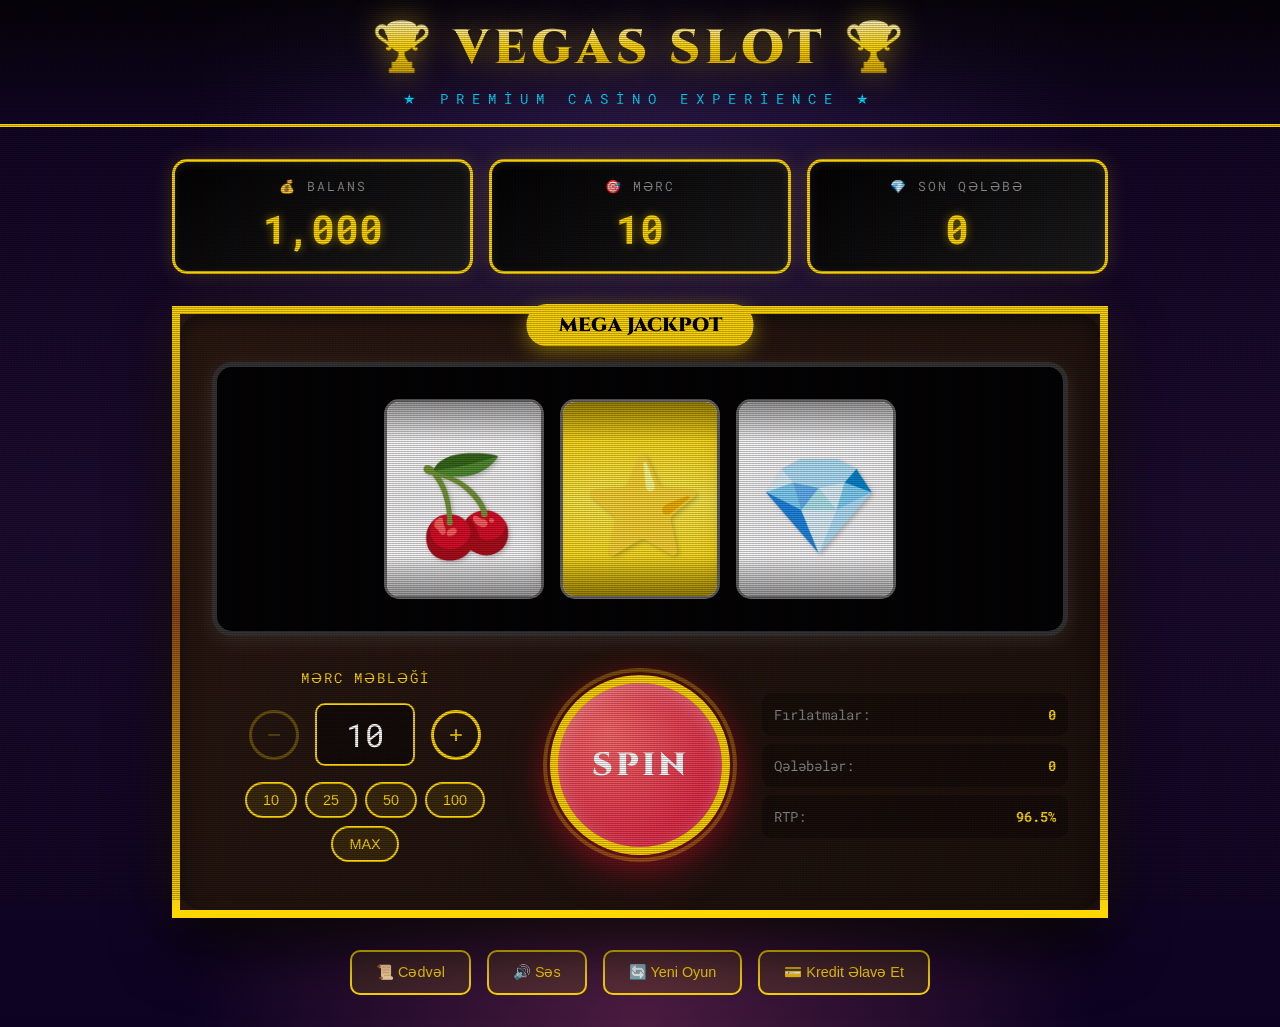
==== commit b9caeabd: "TODO APP" ====
--- a/30.03.2026/index.html
+++ b/30.03.2026/index.html
@@ -1,766 +1,1388 @@
 <!DOCTYPE html>
-<html lang="az" class="scroll-smooth">
+<html lang="az">
 
 <head>
-          <meta charset="UTF-8">
-          <meta name="viewport" content="width=device-width, initial-scale=1.0">
-          <title>VOGUE X 2026 - Gələcəyin Moda Evi</title>
-          <script src="https://cdn.tailwindcss.com"></script>
-          <link href="https://cdnjs.cloudflare.com/ajax/libs/font-awesome/6.4.0/css/all.min.css" rel="stylesheet">
-          <link href="https://fonts.googleapis.com/css2?family=Cormorant+Garamond:ital,wght@0,300;0,400;0,600;1,400&family=Plus+Jakarta+Sans:wght@300;400;500;600;700&display=swap"
-                    rel="stylesheet">
-                    <link rel="stylesheet" href="style.css">
-          <script src="https://cdnjs.cloudflare.com/ajax/libs/gsap/3.12.2/gsap.min.js"></script>
-          <script src="https://cdnjs.cloudflare.com/ajax/libs/gsap/3.12.2/ScrollTrigger.min.js"></script>
-          <script src="https://unpkg.com/lucide@latest"></script>
-          <script>
-                    tailwind.config = {
-                              theme: {
-                                        extend: {
-                                                  fontFamily: {
-                                                            sans: ['Plus Jakarta Sans', 'sans-serif'],
-                                                            serif: ['Cormorant Garamond', 'serif'],
-                                                  },
-                                                  colors: {
-                                                            'fashion-black': '#0a0a0a',
-                                                            'fashion-gray': '#1a1a1a',
-                                                            'luxury-gold': '#d4af37',
-                                                            'luxury-rose': '#e8b4b8',
-                                                            'neon-purple': '#b026ff',
-                                                            'sustainable-green': '#00d084',
-                                                  },
-                                                  animation: {
-                                                            'marquee': 'marquee 25s linear infinite',
-                                                            'float': 'float 6s ease-in-out infinite',
-                                                            'shimmer': 'shimmer 2s linear infinite',
-                                                            'spin-slow': 'spin 12s linear infinite',
-                                                  },
-                                                  keyframes: {
-                                                            marquee: {
-                                                                      '0%': { transform: 'translateX(0%)' },
-                                                                      '100%': { transform: 'translateX(-100%)' },
-                                                            },
-                                                            float: {
-                                                                      '0%, 100%': { transform: 'translateY(0)' },
-                                                                      '50%': { transform: 'translateY(-20px)' },
-                                                            },
-                                                            shimmer: {
-                                                                      '0%': { backgroundPosition: '-1000px 0' },
-                                                                      '100%': { backgroundPosition: '1000px 0' },
-                                                            }
-                                                  }
-                                        }
-                              }
-                    }
-          </script>
-          
+  <meta charset="UTF-8">
+  <meta name="viewport" content="width=device-width, initial-scale=1.0">
+  <title>🎰 Vegas Slot - Real Casino</title>
+  <style>
+    @import url('https://fonts.googleapis.com/css2?family=Cinzel:wght@400;700;900&family=Roboto+Mono:wght@400;700&display=swap');
+
+    * {
+      margin: 0;
+      padding: 0;
+      box-sizing: border-box;
+    }
+
+    :root {
+      --gold: #ffd700;
+      --gold-dark: #b8860b;
+      --casino-red: #8b0000;
+      --casino-dark: #1a0a0a;
+      --neon-blue: #00d9ff;
+      --neon-pink: #ff00ff;
+    }
+
+    body {
+      font-family: 'Roboto Mono', monospace;
+      background:
+        radial-gradient(ellipse at top, #2d1b4e 0%, transparent 50%),
+        radial-gradient(ellipse at bottom, #4a1c40 0%, transparent 50%),
+        linear-gradient(180deg, #0d0221 0%, #1a0a2e 50%, #0d0221 100%);
+      min-height: 100vh;
+      color: white;
+      overflow-x: hidden;
+    }
+
+    /* CRT Effect */
+    .crt::before {
+      content: " ";
+      display: block;
+      position: fixed;
+      top: 0;
+      left: 0;
+      bottom: 0;
+      right: 0;
+      background: linear-gradient(rgba(18, 16, 16, 0) 50%, rgba(0, 0, 0, 0.25) 50%),
+        linear-gradient(90deg, rgba(255, 0, 0, 0.06), rgba(0, 255, 0, 0.02), rgba(0, 0, 255, 0.06));
+      background-size: 100% 2px, 3px 100%;
+      pointer-events: none;
+      z-index: 1000;
+    }
+
+    /* Header */
+    .casino-header {
+      text-align: center;
+      padding: 1rem;
+      background: linear-gradient(180deg, rgba(0, 0, 0, 0.8), transparent);
+      border-bottom: 3px solid var(--gold);
+    }
+
+    .casino-title {
+      font-family: 'Cinzel', serif;
+      font-size: 3rem;
+      font-weight: 900;
+      background: linear-gradient(180deg, #fff 0%, var(--gold) 50%, var(--gold-dark) 100%);
+      -webkit-background-clip: text;
+      -webkit-text-fill-color: transparent;
+      text-shadow: 0 0 30px rgba(255, 215, 0, 0.5);
+      letter-spacing: 5px;
+    }
+
+    .casino-subtitle {
+      color: var(--neon-blue);
+      font-size: 0.9rem;
+      letter-spacing: 8px;
+      text-transform: uppercase;
+      margin-top: 0.5rem;
+      animation: flicker 2s infinite;
+    }
+
+    @keyframes flicker {
+
+      0%,
+      100% {
+        opacity: 1;
+      }
+
+      50% {
+        opacity: 0.8;
+      }
+    }
+
+    /* Main Container */
+    .game-wrapper {
+      max-width: 1000px;
+      margin: 0 auto;
+      padding: 2rem;
+    }
+
+    /* Credit Panel */
+    .credit-panel {
+      display: flex;
+      justify-content: space-between;
+      gap: 1rem;
+      margin-bottom: 2rem;
+      flex-wrap: wrap;
+    }
+
+    .credit-display {
+      flex: 1;
+      min-width: 200px;
+      background: linear-gradient(145deg, #000, #1a1a1a);
+      border: 3px solid var(--gold);
+      border-radius: 15px;
+      padding: 1rem;
+      text-align: center;
+      box-shadow:
+        0 0 20px rgba(255, 215, 0, 0.2),
+        inset 0 2px 10px rgba(255, 255, 255, 0.1);
+    }
+
+    .credit-label {
+      font-size: 0.8rem;
+      color: #888;
+      text-transform: uppercase;
+      letter-spacing: 2px;
+      margin-bottom: 0.5rem;
+    }
+
+    .credit-value {
+      font-family: 'Roboto Mono', monospace;
+      font-size: 2.5rem;
+      font-weight: 700;
+      color: var(--gold);
+      text-shadow: 0 0 10px rgba(255, 215, 0, 0.5);
+    }
+
+    .credit-value.win {
+      animation: creditWin 0.5s ease;
+      color: #00ff00;
+    }
+
+    @keyframes creditWin {
+      0% {
+        transform: scale(1);
+      }
+
+      50% {
+        transform: scale(1.2);
+        color: #00ff00;
+      }
+
+      100% {
+        transform: scale(1);
+      }
+    }
+
+    /* Slot Machine Cabinet */
+    .slot-cabinet {
+      background: linear-gradient(145deg, #2a1810, #1a0f0a);
+      border-radius: 30px;
+      padding: 3rem 2rem;
+      border: 8px solid;
+      border-image: linear-gradient(180deg, var(--gold), #8b4513, var(--gold)) 1;
+      box-shadow:
+        0 30px 60px rgba(0, 0, 0, 0.8),
+        inset 0 5px 20px rgba(0, 0, 0, 0.5),
+        0 0 50px rgba(255, 215, 0, 0.1);
+      position: relative;
+    }
+
+    .cabinet-light {
+      position: absolute;
+      top: -10px;
+      left: 50%;
+      transform: translateX(-50%);
+      background: var(--gold);
+      color: #000;
+      padding: 0.5rem 2rem;
+      border-radius: 20px;
+      font-family: 'Cinzel', serif;
+      font-weight: 900;
+      font-size: 1.2rem;
+      box-shadow: 0 5px 20px rgba(255, 215, 0, 0.5);
+    }
+
+    /* Reel Window */
+    .reel-window {
+      background: #000;
+      border-radius: 20px;
+      padding: 2rem;
+      border: 5px solid #333;
+      box-shadow:
+        inset 0 10px 30px rgba(0, 0, 0, 0.8),
+        0 5px 20px rgba(255, 255, 255, 0.1);
+      margin-bottom: 2rem;
+      position: relative;
+      overflow: hidden;
+    }
+
+    .payline-indicator {
+      position: absolute;
+      left: 0;
+      right: 0;
+      height: 3px;
+      background: linear-gradient(90deg, transparent, #00ff00, transparent);
+      opacity: 0;
+      transition: opacity 0.3s;
+      box-shadow: 0 0 20px #00ff00;
+      z-index: 10;
+    }
+
+    .payline-indicator.active {
+      opacity: 1;
+      animation: paylineFlash 0.5s ease infinite;
+    }
+
+    @keyframes paylineFlash {
+
+      0%,
+      100% {
+        opacity: 0.5;
+      }
+
+      50% {
+        opacity: 1;
+      }
+    }
+
+    .payline-indicator.top {
+      top: 33%;
+    }
+
+    .payline-indicator.middle {
+      top: 50%;
+    }
+
+    .payline-indicator.bottom {
+      top: 67%;
+    }
+
+    .reels-container {
+      display: flex;
+      justify-content: center;
+      gap: 1rem;
+      perspective: 1000px;
+    }
+
+    .reel {
+      width: 160px;
+      height: 200px;
+      background: linear-gradient(180deg, #fff 0%, #e0e0e0 50%, #fff 100%);
+      border-radius: 15px;
+      overflow: hidden;
+      position: relative;
+      box-shadow:
+        0 10px 30px rgba(0, 0, 0, 0.5),
+        inset 0 2px 5px rgba(255, 255, 255, 0.5);
+      border: 3px solid #666;
+    }
+
+    .reel::before,
+    .reel::after {
+      content: '';
+      position: absolute;
+      left: 0;
+      right: 0;
+      height: 40px;
+      z-index: 5;
+      pointer-events: none;
+    }
+
+    .reel::before {
+      top: 0;
+      background: linear-gradient(to bottom, rgba(0, 0, 0, 0.4), transparent);
+    }
+
+    .reel::after {
+      bottom: 0;
+      background: linear-gradient(to top, rgba(0, 0, 0, 0.4), transparent);
+    }
+
+    .reel-strip {
+      position: absolute;
+      width: 100%;
+      transition: transform 0.1s linear;
+    }
+
+    .symbol {
+      width: 160px;
+      height: 200px;
+      display: flex;
+      align-items: center;
+      justify-content: center;
+      font-size: 6rem;
+      background: linear-gradient(180deg, #fff 0%, #f5f5f5 50%, #fff 100%);
+      border-bottom: 2px solid rgba(0, 0, 0, 0.1);
+      text-shadow: 2px 2px 4px rgba(0, 0, 0, 0.2);
+    }
+
+    .symbol.wild {
+      background: linear-gradient(180deg, #ffd700 0%, #ffed4e 50%, #ffd700 100%);
+      box-shadow: inset 0 0 30px rgba(255, 215, 0, 0.5);
+    }
+
+    .symbol.scatter {
+      background: linear-gradient(180deg, #ff6b6b 0%, #ee5a24 50%, #ff6b6b 100%);
+      animation: scatterPulse 2s infinite;
+    }
+
+    @keyframes scatterPulse {
+
+      0%,
+      100% {
+        box-shadow: inset 0 0 20px rgba(255, 0, 0, 0.3);
+      }
+
+      50% {
+        box-shadow: inset 0 0 40px rgba(255, 0, 0, 0.6);
+      }
+    }
+
+    /* Control Panel */
+    .control-panel {
+      display: grid;
+      grid-template-columns: 1fr auto 1fr;
+      gap: 2rem;
+      align-items: center;
+    }
+
+    .bet-section {
+      display: flex;
+      flex-direction: column;
+      gap: 1rem;
+    }
+
+    .bet-label {
+      text-align: center;
+      color: var(--gold);
+      font-size: 0.9rem;
+      text-transform: uppercase;
+      letter-spacing: 2px;
+    }
+
+    .bet-controls {
+      display: flex;
+      justify-content: center;
+      gap: 1rem;
+      align-items: center;
+    }
+
+    .bet-btn {
+      width: 50px;
+      height: 50px;
+      border-radius: 50%;
+      border: 3px solid var(--gold);
+      background: linear-gradient(145deg, #2a1810, #1a0f0a);
+      color: var(--gold);
+      font-size: 1.5rem;
+      cursor: pointer;
+      transition: all 0.2s;
+      display: flex;
+      align-items: center;
+      justify-content: center;
+    }
+
+    .bet-btn:hover:not(:disabled) {
+      background: var(--gold);
+      color: #000;
+      transform: scale(1.1);
+      box-shadow: 0 0 20px rgba(255, 215, 0, 0.5);
+    }
+
+    .bet-btn:disabled {
+      opacity: 0.3;
+      cursor: not-allowed;
+    }
+
+    .bet-amount {
+      font-family: 'Roboto Mono', monospace;
+      font-size: 2rem;
+      color: #fff;
+      min-width: 100px;
+      text-align: center;
+      background: rgba(0, 0, 0, 0.5);
+      padding: 0.5rem 1rem;
+      border-radius: 10px;
+      border: 2px solid var(--gold);
+    }
+
+    /* Spin Button */
+    .spin-section {
+      display: flex;
+      flex-direction: column;
+      align-items: center;
+      gap: 1rem;
+    }
+
+    .spin-btn {
+      width: 180px;
+      height: 180px;
+      border-radius: 50%;
+      border: 8px solid var(--gold);
+      background:
+        radial-gradient(circle at 30% 30%, #ff6b6b, #dc143c),
+        linear-gradient(180deg, #dc143c, #8b0000);
+      color: white;
+      font-family: 'Cinzel', serif;
+      font-size: 2rem;
+      font-weight: 900;
+      cursor: pointer;
+      position: relative;
+      text-transform: uppercase;
+      letter-spacing: 3px;
+      box-shadow:
+        0 15px 40px rgba(220, 20, 60, 0.5),
+        inset 0 5px 20px rgba(255, 255, 255, 0.3),
+        0 0 30px rgba(255, 0, 0, 0.3);
+      transition: all 0.3s;
+    }
+
+    .spin-btn::before {
+      content: '';
+      position: absolute;
+      top: -15px;
+      left: -15px;
+      right: -15px;
+      bottom: -15px;
+      border-radius: 50%;
+      border: 4px solid rgba(255, 215, 0, 0.3);
+      animation: spinRing 3s linear infinite;
+    }
+
+    @keyframes spinRing {
+      from {
+        transform: rotate(0deg);
+      }
+
+      to {
+        transform: rotate(360deg);
+      }
+    }
+
+    .spin-btn:hover:not(:disabled) {
+      transform: scale(1.05);
+      box-shadow:
+        0 20px 50px rgba(220, 20, 60, 0.7),
+        inset 0 5px 20px rgba(255, 255, 255, 0.5),
+        0 0 50px rgba(255, 0, 0, 0.5);
+    }
+
+    .spin-btn:active:not(:disabled) {
+      transform: scale(0.95);
+    }
+
+    .spin-btn:disabled {
+      opacity: 0.5;
+      cursor: not-allowed;
+      filter: grayscale(0.5);
+    }
+
+    .spin-btn.spinning {
+      animation: buttonSpin 0.5s linear infinite;
+    }
+
+    @keyframes buttonSpin {
+      from {
+        transform: rotate(0deg);
+      }
+
+      to {
+        transform: rotate(360deg);
+      }
+    }
+
+    /* Quick Bet Buttons */
+    .quick-bets {
+      display: flex;
+      gap: 0.5rem;
+      justify-content: center;
+      flex-wrap: wrap;
+    }
+
+    .quick-bet {
+      padding: 0.5rem 1rem;
+      background: rgba(255, 215, 0, 0.1);
+      border: 2px solid var(--gold);
+      color: var(--gold);
+      border-radius: 20px;
+      cursor: pointer;
+      font-size: 0.9rem;
+      transition: all 0.2s;
+    }
+
+    .quick-bet:hover,
+    .quick-bet.active {
+      background: var(--gold);
+      color: #000;
+    }
+
+    /* Info Panel */
+    .info-panel {
+      display: flex;
+      flex-direction: column;
+      gap: 0.5rem;
+    }
+
+    .info-row {
+      display: flex;
+      justify-content: space-between;
+      padding: 0.75rem;
+      background: rgba(0, 0, 0, 0.3);
+      border-radius: 10px;
+      font-size: 0.9rem;
+    }
+
+    .info-label {
+      color: #888;
+    }
+
+    .info-value {
+      color: var(--gold);
+      font-weight: bold;
+    }
+
+    /* Win Display */
+    .win-overlay {
+      position: fixed;
+      top: 0;
+      left: 0;
+      right: 0;
+      bottom: 0;
+      background: rgba(0, 0, 0, 0.9);
+      display: none;
+      justify-content: center;
+      align-items: center;
+      z-index: 2000;
+      animation: fadeIn 0.3s;
+    }
+
+    .win-overlay.show {
+      display: flex;
+    }
+
+    @keyframes fadeIn {
+      from {
+        opacity: 0;
+      }
+
+      to {
+        opacity: 1;
+      }
+    }
+
+    .win-display {
+      text-align: center;
+      animation: winZoom 0.5s cubic-bezier(0.68, -0.55, 0.265, 1.55);
+    }
+
+    @keyframes winZoom {
+      from {
+        transform: scale(0) rotate(-10deg);
+        opacity: 0;
+      }
+
+      to {
+        transform: scale(1) rotate(0deg);
+        opacity: 1;
+      }
+    }
+
+    .win-title {
+      font-family: 'Cinzel', serif;
+      font-size: 4rem;
+      color: var(--gold);
+      text-shadow: 0 0 50px rgba(255, 215, 0, 0.8);
+      margin-bottom: 1rem;
+    }
+
+    .win-amount {
+      font-size: 6rem;
+      font-weight: 900;
+      background: linear-gradient(180deg, #fff, var(--gold), var(--gold-dark));
+      -webkit-background-clip: text;
+      -webkit-text-fill-color: transparent;
+      margin-bottom: 1rem;
+      text-shadow: none;
+      filter: drop-shadow(0 0 30px rgba(255, 215, 0, 0.5));
+    }
+
+    .win-multiplier {
+      font-size: 2rem;
+      color: var(--neon-blue);
+      margin-bottom: 2rem;
+    }
+
+    .continue-btn {
+      padding: 1rem 3rem;
+      background: linear-gradient(145deg, var(--gold), var(--gold-dark));
+      color: #000;
+      border: none;
+      border-radius: 50px;
+      font-size: 1.3rem;
+      font-weight: bold;
+      cursor: pointer;
+      transition: all 0.3s;
+      text-transform: uppercase;
+      letter-spacing: 2px;
+    }
+
+    .continue-btn:hover {
+      transform: scale(1.1);
+      box-shadow: 0 10px 30px rgba(255, 215, 0, 0.5);
+    }
+
+    /* Paytable Modal */
+    .modal-overlay {
+      position: fixed;
+      top: 0;
+      left: 0;
+      right: 0;
+      bottom: 0;
+      background: rgba(0, 0, 0, 0.9);
+      display: none;
+      justify-content: center;
+      align-items: center;
+      z-index: 1500;
+    }
+
+    .modal-overlay.show {
+      display: flex;
+    }
+
+    .modal {
+      background: linear-gradient(145deg, #2a1810, #1a0f0a);
+      border: 3px solid var(--gold);
+      border-radius: 20px;
+      padding: 2rem;
+      max-width: 600px;
+      width: 90%;
+      max-height: 80vh;
+      overflow-y: auto;
+    }
+
+    .modal-header {
+      display: flex;
+      justify-content: space-between;
+      align-items: center;
+      margin-bottom: 1.5rem;
+      padding-bottom: 1rem;
+      border-bottom: 2px solid rgba(255, 215, 0, 0.3);
+    }
+
+    .modal-title {
+      font-family: 'Cinzel', serif;
+      font-size: 1.8rem;
+      color: var(--gold);
+    }
+
+    .close-modal {
+      background: none;
+      border: none;
+      color: #fff;
+      font-size: 2rem;
+      cursor: pointer;
+    }
+
+    .paytable-grid {
+      display: grid;
+      gap: 0.75rem;
+    }
+
+    .paytable-row {
+      display: grid;
+      grid-template-columns: 80px 1fr auto;
+      align-items: center;
+      padding: 0.75rem;
+      background: rgba(0, 0, 0, 0.3);
+      border-radius: 10px;
+      gap: 1rem;
+    }
+
+    .paytable-symbol {
+      font-size: 2.5rem;
+      text-align: center;
+    }
+
+    .paytable-name {
+      color: #fff;
+      font-weight: bold;
+    }
+
+    .paytable-odds {
+      color: var(--gold);
+      font-family: 'Roboto Mono', monospace;
+      font-size: 1.1rem;
+    }
+
+    /* Action Buttons */
+    .action-buttons {
+      display: flex;
+      justify-content: center;
+      gap: 1rem;
+      margin-top: 2rem;
+      flex-wrap: wrap;
+    }
+
+    .action-btn {
+      padding: 0.75rem 1.5rem;
+      background: rgba(255, 215, 0, 0.1);
+      border: 2px solid var(--gold);
+      color: var(--gold);
+      border-radius: 10px;
+      cursor: pointer;
+      font-size: 0.9rem;
+      transition: all 0.2s;
+      display: flex;
+      align-items: center;
+      gap: 0.5rem;
+    }
+
+    .action-btn:hover {
+      background: var(--gold);
+      color: #000;
+    }
+
+    /* Responsive */
+    @media (max-width: 768px) {
+      .casino-title {
+        font-size: 2rem;
+      }
+
+      .reel {
+        width: 100px;
+        height: 130px;
+      }
+
+      .symbol {
+        width: 100px;
+        height: 130px;
+        font-size: 4rem;
+      }
+
+      .spin-btn {
+        width: 140px;
+        height: 140px;
+        font-size: 1.5rem;
+      }
+
+      .control-panel {
+        grid-template-columns: 1fr;
+        gap: 1rem;
+      }
+
+      .credit-panel {
+        flex-direction: column;
+      }
+    }
+  </style>
 </head>
 
-<body class="antialiased overflow-x-hidden">
-
-          <!-- Custom Cursor -->
-          <div class="cursor-follower hidden lg:block" id="cursor"></div>
-
-          <!-- Top Bar -->
-          <div class="bg-fashion-black text-white text-xs py-2 overflow-hidden">
-                    <div class="flex whitespace-nowrap animate-marquee">
-                              <span class="mx-8">🚚 PULSUZ ÇATDIRILMA — 200₼+ SİFARİŞLƏR ÜÇÜN</span>
-                              <span class="mx-8">✨ YENİ 2026 YAZ KOLLEKSİYASI</span>
-                              <span class="mx-8">🌱 SUSTAINABLE FASHION — EKO-DOST</span>
-                              <span class="mx-8">🎁 İLK SİFARİŞƏ 20% ENDİRİM — KOD: VOGUE2026</span>
-                              <span class="mx-8">🚚 PULSUZ ÇATDIRILMA — 200₼+ SİFARİŞLƏR ÜÇÜN</span>
-                              <span class="mx-8">✨ YENİ 2026 YAZ KOLLEKSİYASI</span>
-                              <span class="mx-8">🌱 SUSTAINABLE FASHION — EKO-DOST</span>
-                              <span class="mx-8">🎁 İLK SİFARİŞƏ 20% ENDİRİM — KOD: VOGUE2026</span>
-                    </div>
+<body class="crt">
+  <!-- Win Overlay -->
+  <div class="win-overlay" id="winOverlay">
+    <div class="win-display">
+      <div class="win-title" id="winTitle">BIG WIN!</div>
+      <div class="win-amount" id="winAmount">0</div>
+      <div class="win-multiplier" id="winMultiplier"></div>
+      <button class="continue-btn" onclick="closeWin()">Davam Et</button>
+    </div>
+  </div>
+
+  <!-- Paytable Modal -->
+  <div class="modal-overlay" id="paytableModal">
+    <div class="modal">
+      <div class="modal-header">
+        <h2 class="modal-title">📜 Ödəniş Cədvəli</h2>
+        <button class="close-modal" onclick="togglePaytable()">×</button>
+      </div>
+      <div class="paytable-grid" id="paytableGrid"></div>
+    </div>
+  </div>
+
+  <header class="casino-header">
+    <h1 class="casino-title">🏆 VEGAS SLOT 🏆</h1>
+    <p class="casino-subtitle">★ Premium Casino Experience ★</p>
+  </header>
+
+  <div class="game-wrapper">
+    <!-- Credit Panel -->
+    <div class="credit-panel">
+      <div class="credit-display">
+        <div class="credit-label">💰 Balans</div>
+        <div class="credit-value" id="balanceDisplay">1000</div>
+      </div>
+      <div class="credit-display">
+        <div class="credit-label">🎯 Mərc</div>
+        <div class="credit-value" id="betDisplay">10</div>
+      </div>
+      <div class="credit-display">
+        <div class="credit-label">💎 Son Qələbə</div>
+        <div class="credit-value" id="lastWinDisplay">0</div>
+      </div>
+    </div>
+
+    <!-- Slot Machine -->
+    <div class="slot-cabinet">
+      <div class="cabinet-light">MEGA JACKPOT</div>
+
+      <div class="reel-window">
+        <div class="payline-indicator top" id="paylineTop"></div>
+        <div class="payline-indicator middle" id="paylineMiddle"></div>
+        <div class="payline-indicator bottom" id="paylineBottom"></div>
+
+        <div class="reels-container">
+          <div class="reel">
+            <div class="reel-strip" id="reel1"></div>
           </div>
-
-          <!-- Navigation -->
-          <nav class="fixed w-full z-50 transition-all duration-500" id="navbar">
-                    <div class="glass-luxury border-b border-gray-200 dark:border-gray-800">
-                              <div class="max-w-7xl mx-auto px-4 sm:px-6 lg:px-8">
-                                        <div class="flex justify-between items-center h-20">
-                                                  <!-- Mobile Menu -->
-                                                  <button class="lg:hidden p-2" onclick="toggleMobileMenu()">
-                                                            <i data-lucide="menu" class="w-6 h-6"></i>
-                                                  </button>
-
-                                                  <!-- Logo -->
-                                                  <div class="flex items-center gap-2 cursor-pointer group">
-                                                            <span
-                                                                      class="font-serif text-3xl italic font-bold text-luxury-gradient tracking-wider group-hover:tracking-widest transition-all">VOGUE
-                                                                      X</span>
-                                                            <span
-                                                                      class="text-xs font-bold bg-fashion-black text-white px-2 py-1 rounded">2026</span>
-                                                  </div>
-
-                                                  <!-- Desktop Menu -->
-                                                  <div
-                                                            class="hidden lg:flex items-center gap-8 text-sm font-medium tracking-wide">
-                                                            <a href="#new"
-                                                                      class="hover:text-luxury-gold transition-colors relative group">
-                                                                      YENİ
-                                                                      <span
-                                                                                class="absolute -bottom-1 left-0 w-0 h-0.5 bg-luxury-gold transition-all group-hover:w-full"></span>
-                                                            </a>
-                                                            <a href="#women"
-                                                                      class="hover:text-luxury-gold transition-colors relative group">
-                                                                      QADIN
-                                                                      <span
-                                                                                class="absolute -bottom-1 left-0 w-0 h-0.5 bg-luxury-gold transition-all group-hover:w-full"></span>
-                                                            </a>
-                                                            <a href="#men"
-                                                                      class="hover:text-luxury-gold transition-colors relative group">
-                                                                      KİŞİ
-                                                                      <span
-                                                                                class="absolute -bottom-1 left-0 w-0 h-0.5 bg-luxury-gold transition-all group-hover:w-full"></span>
-                                                            </a>
-                                                            <a href="#accessories"
-                                                                      class="hover:text-luxury-gold transition-colors relative group">
-                                                                      AKSESUAR
-                                                                      <span
-                                                                                class="absolute -bottom-1 left-0 w-0 h-0.5 bg-luxury-gold transition-all group-hover:w-full"></span>
-                                                            </a>
-                                                            <a href="#sustainable"
-                                                                      class="hover:text-sustainable-green transition-colors relative group flex items-center gap-1">
-                                                                      <i data-lucide="leaf" class="w-4 h-4"></i>
-                                                                      EKO
-                                                                      <span
-                                                                                class="absolute -bottom-1 left-0 w-0 h-0.5 bg-sustainable-green transition-all group-hover:w-full"></span>
-                                                            </a>
-                                                  </div>
-
-                                                  <!-- Actions -->
-                                                  <div class="flex items-center gap-4">
-                                                            <button class="hidden md:block p-2 hover:bg-gray-100 dark:hover:bg-gray-800 rounded-full transition-colors"
-                                                                      onclick="toggleSearch()">
-                                                                      <i data-lucide="search" class="w-5 h-5"></i>
-                                                            </button>
-
-                                                            <button class="p-2 hover:bg-gray-100 dark:hover:bg-gray-800 rounded-full transition-colors relative"
-                                                                      onclick="toggleWishlist()">
-                                                                      <i data-lucide="heart" class="w-5 h-5"></i>
-                                                                      <span id="wishlistBadge"
-                                                                                class="absolute -top-1 -right-1 w-4 h-4 bg-luxury-rose text-white text-xs rounded-full flex items-center justify-center opacity-0 transition-opacity">0</span>
-                                                            </button>
-
-                                                            <button class="p-2 hover:bg-gray-100 dark:hover:bg-gray-800 rounded-full transition-colors relative"
-                                                                      onclick="toggleCart()">
-                                                                      <i data-lucide="shopping-bag" class="w-5 h-5"></i>
-                                                                      <span id="cartBadge"
-                                                                                class="absolute -top-1 -right-1 w-5 h-5 bg-fashion-black text-luxury-gold text-xs font-bold rounded-full flex items-center justify-center opacity-0 transition-opacity border border-luxury-gold">0</span>
-                                                            </button>
-
-                                                            <button
-                                                                      class="hidden md:flex items-center gap-2 px-4 py-2 bg-fashion-black text-white rounded-full hover:bg-gray-800 transition-colors text-sm font-medium">
-                                                                      <i data-lucide="user" class="w-4 h-4"></i>
-                                                                      Daxil ol
-                                                            </button>
-
-                                                            <button onclick="toggleDarkMode()"
-                                                                      class="p-2 hover:bg-gray-100 dark:hover:bg-gray-800 rounded-full transition-colors">
-                                                                      <i data-lucide="moon"
-                                                                                class="w-5 h-5 dark:hidden"></i>
-                                                                      <i data-lucide="sun"
-                                                                                class="w-5 h-5 hidden dark:block"></i>
-                                                            </button>
-                                                  </div>
-                                        </div>
-                              </div>
-                    </div>
-          </nav>
-
-          <!-- Search Overlay -->
-          <div id="searchOverlay"
-                    class="fixed inset-0 z-50 bg-white/95 dark:bg-black/95 backdrop-blur-xl hidden opacity-0 transition-opacity duration-300">
-                    <div class="max-w-4xl mx-auto pt-32 px-4">
-                              <div class="relative">
-                                        <input type="text" id="searchInput"
-                                                  placeholder="Kolleksiya, rəng, ölçü axtarın..."
-                                                  class="w-full text-4xl md:text-6xl font-serif border-b-2 border-gray-200 dark:border-gray-800 bg-transparent py-4 focus:outline-none focus:border-luxury-gold transition-colors placeholder:text-gray-300 dark:placeholder:text-gray-700">
-                                        <button onclick="toggleSearch()"
-                                                  class="absolute right-0 top-1/2 -translate-y-1/2 p-4 hover:rotate-90 transition-transform">
-                                                  <i data-lucide="x" class="w-8 h-8"></i>
-                                        </button>
-                              </div>
-                              <div class="mt-8 flex flex-wrap gap-3 text-sm text-gray-500">
-                                        <span>Populyar:</span>
-                                        <button onclick="quickSearch('summer dress')"
-                                                  class="hover:text-luxury-gold transition-colors underline">Yay
-                                                  donları</button>
-                                        <button onclick="quickSearch('linen')"
-                                                  class="hover:text-luxury-gold transition-colors underline">Kətan</button>
-                                        <button onclick="quickSearch('oversized')"
-                                                  class="hover:text-luxury-gold transition-colors underline">Oversized</button>
-                                        <button onclick="quickSearch('sustainable')"
-                                                  class="hover:text-sustainable-green transition-colors underline">Eko-dost</button>
-                              </div>
-                    </div>
+          <div class="reel">
+            <div class="reel-strip" id="reel2"></div>
           </div>
-
-          <!-- Hero Section -->
-          <section class="relative min-h-screen pt-20 overflow-hidden">
-                    <div class="absolute inset-0 grid grid-cols-1 lg:grid-cols-2">
-                              <div class="relative overflow-hidden">
-                                        <img src="https://images.unsplash.com/photo-1509631179647-0177331693ae?w=1200&q=80"
-                                                  alt="Fashion Model"
-                                                  class="w-full h-full object-cover parallax-image scale-110"
-                                                  id="heroImage1">
-                                        <div class="absolute inset-0 bg-gradient-to-r from-black/40 to-transparent">
-                                        </div>
-                              </div>
-                              <div class="hidden lg:block relative overflow-hidden bg-fashion-gray">
-                                        <img src="https://images.unsplash.com/photo-1515886657613-9f3515b0c78f?w=1200&q=80"
-                                                  alt="Fashion Detail"
-                                                  class="w-full h-full object-cover parallax-image scale-110 opacity-80"
-                                                  id="heroImage2">
-                              </div>
-                    </div>
-
-                    <div class="relative z-10 max-w-7xl mx-auto px-4 h-full flex items-center min-h-screen">
-                              <div class="max-w-2xl space-y-8 pt-20">
-                                        <div class="space-y-4">
-                                                  <p
-                                                            class="text-luxury-gold font-medium tracking-widest text-sm uppercase animate-fade-in">
-                                                            2026 Yaz/Yay Kolleksiyası</p>
-                                                  <h1
-                                                            class="font-serif text-5xl md:text-7xl lg:text-8xl font-light leading-tight text-white mix-blend-difference">
-                                                            <em class="not-italic font-bold">Minimal</em><br>
-                                                            <span class="italic">Elegance</span>
-                                                  </h1>
-                                        </div>
-
-                                        <p class="text-lg md:text-xl text-gray-200 max-w-md leading-relaxed font-light">
-                                                  Sürdürülebilir modanın zirvəsi. Hər parça bir hekayə, hər toxuma bir
-                                                  təcrübə.
-                                        </p>
-
-                                        <div class="flex flex-wrap gap-4">
-                                                  <button onclick="scrollToCollection()"
-                                                            class="group px-8 py-4 bg-white text-fashion-black rounded-full font-medium hover:bg-luxury-gold hover:text-white transition-all duration-300 flex items-center gap-3">
-                                                            Kolleksiyanı Keşf Et
-                                                            <i data-lucide="arrow-right"
-                                                                      class="w-5 h-5 group-hover:translate-x-1 transition-transform"></i>
-                                                  </button>
-                                                  <button
-                                                            class="px-8 py-4 border-2 border-white text-white rounded-full font-medium hover:bg-white hover:text-fashion-black transition-all duration-300 flex items-center gap-3">
-                                                            <i data-lucide="play" class="w-5 h-5"></i>
-                                                            Lookbook
-                                                  </button>
-                                        </div>
-
-                                        <div class="flex items-center gap-8 pt-8 text-white/80 text-sm">
-                                                  <div class="flex items-center gap-2">
-                                                            <i data-lucide="check-circle"
-                                                                      class="w-5 h-5 text-sustainable-green"></i>
-                                                            <span>100% Organik</span>
-                                                  </div>
-                                                  <div class="flex items-center gap-2">
-                                                            <i data-lucide="check-circle"
-                                                                      class="w-5 h-5 text-sustainable-green"></i>
-                                                            <span>Zero Waste</span>
-                                                  </div>
-                                                  <div class="flex items-center gap-2">
-                                                            <i data-lucide="check-circle"
-                                                                      class="w-5 h-5 text-sustainable-green"></i>
-                                                            <span>Fair Trade</span>
-                                                  </div>
-                                        </div>
-                              </div>
-                    </div>
-
-                    <!-- Scroll Indicator -->
-                    <div
-                              class="absolute bottom-8 left-1/2 -translate-x-1/2 flex flex-col items-center gap-2 text-white/60 animate-bounce">
-                              <span class="text-xs tracking-widest uppercase">Aşağı</span>
-                              <i data-lucide="mouse" class="w-5 h-5"></i>
-                    </div>
-          </section>
-
-          <!-- AI Stylist Widget -->
-          <div class="fixed bottom-8 right-8 z-40 hidden lg:block">
-                    <button onclick="toggleAIStylist()"
-                              class="ai-stylist-bubble w-16 h-16 rounded-full try-on-btn text-white flex items-center justify-center shadow-2xl hover:scale-110 transition-transform relative overflow-hidden group">
-                              <i data-lucide="sparkles" class="w-7 h-7 relative z-10"></i>
-                              <div
-                                        class="absolute inset-0 bg-white/20 translate-y-full group-hover:translate-y-0 transition-transform">
-                              </div>
-                    </button>
-                    <div
-                              class="absolute -top-12 right-0 bg-fashion-black text-white text-xs px-3 py-1.5 rounded-lg whitespace-nowrap opacity-0 group-hover:opacity-100 transition-opacity">
-                              AI Stylist
-                    </div>
+          <div class="reel">
+            <div class="reel-strip" id="reel3"></div>
           </div>
-
-          <!-- AI Stylist Modal -->
-          <div id="aiStylistModal"
-                    class="fixed inset-0 z-50 hidden items-center justify-center p-4 bg-black/60 backdrop-blur-sm">
-                    <div class="bg-white dark:bg-fashion-gray rounded-3xl max-w-2xl w-full max-h-[80vh] overflow-hidden shadow-2xl transform scale-95 opacity-0 transition-all duration-300"
-                              id="aiStylistContent">
-                              <div
-                                        class="p-6 border-b border-gray-200 dark:border-gray-700 flex justify-between items-center bg-gradient-to-r from-neon-purple/10 to-transparent">
-                                        <div class="flex items-center gap-3">
-                                                  <div
-                                                            class="w-10 h-10 rounded-full try-on-bg flex items-center justify-center">
-                                                            <i data-lucide="sparkles" class="w-5 h-5 text-white"></i>
-                                                  </div>
-                                                  <div>
-                                                            <h3 class="font-bold">AI Moda Stilist</h3>
-                                                            <p class="text-xs text-gray-500">Powered by GPT-7 Fashion
-                                                            </p>
-                                                  </div>
-                                        </div>
-                                        <button onclick="toggleAIStylist()"
-                                                  class="p-2 hover:bg-gray-100 dark:hover:bg-gray-800 rounded-full">
-                                                  <i data-lucide="x" class="w-5 h-5"></i>
-                                        </button>
-                              </div>
-
-                              <div class="p-6 overflow-y-auto max-h-[50vh] space-y-4" id="aiChat">
-                                        <div class="flex gap-3">
-                                                  <div
-                                                            class="w-8 h-8 rounded-full try-on-bg flex items-center justify-center flex-shrink-0">
-                                                            <i data-lucide="sparkles" class="w-4 h-4 text-white"></i>
-                                                  </div>
-                                                  <div
-                                                            class="bg-gray-100 dark:bg-gray-800 rounded-2xl rounded-tl-none px-4 py-3 text-sm max-w-[80%]">
-                                                            Salam! Mən sizin şəxsi moda stilistinizəm. Bugün hansı
-                                                            mərasim üçün geyinmək istəyirsiniz?
-                                                  </div>
-                                        </div>
-                              </div>
-
-                              <div
-                                        class="p-4 border-t border-gray-200 dark:border-gray-700 bg-gray-50 dark:bg-gray-900">
-                                        <div class="flex gap-2">
-                                                  <input type="text" id="aiInput"
-                                                            placeholder="Məsələn: 'İş görüşməsi üçün kostyum axtarıram...'"
-                                                            class="flex-1 bg-white dark:bg-fashion-gray border border-gray-300 dark:border-gray-700 rounded-full px-4 py-3 text-sm focus:outline-none focus:border-neon-purple"
-                                                            onkeypress="if(event.key==='Enter') sendAIMessage()">
-                                                  <button onclick="sendAIMessage()"
-                                                            class="w-12 h-12 rounded-full try-on-btn text-white flex items-center justify-center hover:scale-105 transition-transform">
-                                                            <i data-lucide="send" class="w-5 h-5"></i>
-                                                  </button>
-                                        </div>
-                                        <div class="flex gap-2 mt-3 overflow-x-auto pb-2">
-                                                  <button onclick="quickAI('Ofis üçün')"
-                                                            class="px-4 py-1.5 bg-white dark:bg-gray-800 border border-gray-300 dark:border-gray-700 rounded-full text-xs whitespace-nowrap hover:border-neon-purple transition-colors">Ofis
-                                                            üçün</button>
-                                                  <button onclick="quickAI('Gecə klubu')"
-                                                            class="px-4 py-1.5 bg-white dark:bg-gray-800 border border-gray-300 dark:border-gray-700 rounded-full text-xs whitespace-nowrap hover:border-neon-purple transition-colors">Gecə
-                                                            klubu</button>
-                                                  <button onclick="quickAI('Toy məclisi')"
-                                                            class="px-4 py-1.5 bg-white dark:bg-gray-800 border border-gray-300 dark:border-gray-700 rounded-full text-xs whitespace-nowrap hover:border-neon-purple transition-colors">Toy
-                                                            məclisi</button>
-                                                  <button onclick="quickAI('Gündəlik')"
-                                                            class="px-4 py-1.5 bg-white dark:bg-gray-800 border border-gray-300 dark:border-gray-700 rounded-full text-xs whitespace-nowrap hover:border-neon-purple transition-colors">Gündəlik</button>
-                                        </div>
-                              </div>
-                    </div>
+        </div>
+      </div>
+
+      <div class="control-panel">
+        <div class="bet-section">
+          <div class="bet-label">Mərc Məbləği</div>
+          <div class="bet-controls">
+            <button class="bet-btn" onclick="changeBet(-1)" id="btnMinus">−</button>
+            <div class="bet-amount" id="currentBet">10</div>
+            <button class="bet-btn" onclick="changeBet(1)" id="btnPlus">+</button>
           </div>
-
-          <!-- Filter Bar -->
-          <section
-                    class="sticky top-20 z-30 bg-white/80 dark:bg-fashion-black/80 backdrop-blur-md border-b border-gray-200 dark:border-gray-800 py-4">
-                    <div class="max-w-7xl mx-auto px-4 flex items-center justify-between gap-4 overflow-x-auto">
-                              <div class="flex items-center gap-2">
-                                        <button onclick="toggleFilters()"
-                                                  class="flex items-center gap-2 px-4 py-2 bg-fashion-black text-white rounded-full text-sm font-medium hover:bg-gray-800 transition-colors whitespace-nowrap">
-                                                  <i data-lucide="sliders-horizontal" class="w-4 h-4"></i>
-                                                  Filter
-                                        </button>
-
-                                        <div class="h-6 w-px bg-gray-300 dark:bg-gray-700 mx-2"></div>
-
-                                        <div class="flex gap-2" id="categoryFilters">
-                                                  <button onclick="filterCategory('all')"
-                                                            class="filter-pill active px-4 py-2 rounded-full border border-gray-300 dark:border-gray-700 text-sm font-medium whitespace-nowrap">Hamısı</button>
-                                                  <button onclick="filterCategory('dresses')"
-                                                            class="filter-pill px-4 py-2 rounded-full border border-gray-300 dark:border-gray-700 text-sm font-medium whitespace-nowrap">Donlar</button>
-                                                  <button onclick="filterCategory('tops')"
-                                                            class="filter-pill px-4 py-2 rounded-full border border-gray-300 dark:border-gray-700 text-sm font-medium whitespace-nowrap">Üst
-                                                            geyimlər</button>
-                                                  <button onclick="filterCategory('bottoms')"
-                                                            class="filter-pill px-4 py-2 rounded-full border border-gray-300 dark:border-gray-700 text-sm font-medium whitespace-nowrap">Alt
-                                                            geyimlər</button>
-                                                  <button onclick="filterCategory('outerwear')"
-                                                            class="filter-pill px-4 py-2 rounded-full border border-gray-300 dark:border-gray-700 text-sm font-medium whitespace-nowrap">Gödəkçələr</button>
-                                                  <button onclick="filterCategory('sustainable')"
-                                                            class="filter-pill px-4 py-2 rounded-full border border-sustainable-green text-sustainable-green text-sm font-medium whitespace-nowrap flex items-center gap-1">
-                                                            <i data-lucide="leaf" class="w-3 h-3"></i>
-                                                            Eko
-                                                  </button>
-                                        </div>
-                              </div>
-
-                              <div class="flex items-center gap-4">
-                                        <select id="sortSelect" onchange="sortProducts()"
-                                                  class="bg-transparent border border-gray-300 dark:border-gray-700 rounded-full px-4 py-2 text-sm focus:outline-none focus:border-luxury-gold cursor-pointer">
-                                                  <option value="newest">Ən Yeni</option>
-                                                  <option value="price-low">Qiymət: Aşağıdan Yuxarı</option>
-                                                  <option value="price-high">Qiymət: Yuxarıdan Aşağı</option>
-                                                  <option value="popular">Ən Populyar</option>
-                                        </select>
-
-                                        <div
-                                                  class="flex gap-1 border border-gray-300 dark:border-gray-700 rounded-full p-1">
-                                                  <button onclick="setGridView(2)"
-                                                            class="p-2 rounded-full hover:bg-gray-100 dark:hover:bg-gray-800 transition-colors"
-                                                            id="grid2">
-                                                            <i data-lucide="layout-grid" class="w-4 h-4"></i>
-                                                  </button>
-                                                  <button onclick="setGridView(4)"
-                                                            class="p-2 rounded-full bg-gray-100 dark:bg-gray-800 transition-colors"
-                                                            id="grid4">
-                                                            <i data-lucide="grid-2x2" class="w-4 h-4"></i>
-                                                  </button>
-                                        </div>
-                              </div>
-                    </div>
-          </section>
-
-          <!-- Products Section -->
-          <section id="collection" class="py-16 bg-gray-50 dark:bg-fashion-gray/30">
-                    <div class="max-w-7xl mx-auto px-4 sm:px-6 lg:px-8">
-                              <div class="flex justify-between items-end mb-12">
-                                        <div>
-                                                  <h2 class="font-serif text-4xl md:text-5xl font-light italic mb-2">
-                                                            Yeni Gələnlər</h2>
-                                                  <p class="text-gray-500">Bu həftənin seçilmiş parçaları</p>
-                                        </div>
-                                        <div class="hidden md:flex items-center gap-2 text-sm text-gray-500">
-                                                  <span id="showingCount">12</span> məhsul göstərilir
-                                        </div>
-                              </div>
-
-                              <div id="productsGrid"
-                                        class="grid grid-cols-2 md:grid-cols-3 lg:grid-cols-4 gap-4 md:gap-6">
-                                        <!-- Products injected by JS -->
-                              </div>
-
-                              <div class="text-center mt-16">
-                                        <button onclick="loadMore()"
-                                                  class="group px-8 py-4 border-2 border-fashion-black dark:border-white rounded-full font-medium hover:bg-fashion-black hover:text-white dark:hover:bg-white dark:hover:text-fashion-black transition-all duration-300 flex items-center gap-2 mx-auto">
-                                                  Daha Çox Göstər
-                                                  <i data-lucide="chevron-down"
-                                                            class="w-4 h-4 group-hover:translate-y-1 transition-transform"></i>
-                                        </button>
-                              </div>
-                    </div>
-          </section>
-
-          <!-- Lookbook Section -->
-          <section class="py-24 bg-fashion-black text-white overflow-hidden">
-                    <div class="max-w-7xl mx-auto px-4">
-                              <div class="text-center mb-16">
-                                        <span class="text-luxury-gold text-sm tracking-widest uppercase">2026
-                                                  Lookbook</span>
-                                        <h2 class="font-serif text-4xl md:text-6xl font-light mt-4">Həftənin Setləri
-                                        </h2>
-                              </div>
-
-                              <div class="flex gap-4 h-[600px] overflow-hidden rounded-2xl">
-                                        <div class="lookbook-item flex-1 relative overflow-hidden cursor-pointer group">
-                                                  <img src="https://images.unsplash.com/photo-1469334031218-e382a71b716b?w=800&q=80"
-                                                            class="w-full h-full object-cover transition-transform duration-700 group-hover:scale-110">
-                                                  <div
-                                                            class="absolute inset-0 bg-gradient-to-t from-black/80 via-transparent to-transparent opacity-0 group-hover:opacity-100 transition-opacity duration-500 flex flex-col justify-end p-6">
-                                                            <p class="text-luxury-gold text-sm mb-2">Ofis Şıqlığı</p>
-                                                            <h3 class="font-serif text-2xl italic">Power Suit</h3>
-                                                            <button onclick="shopLook(1)"
-                                                                      class="mt-4 px-6 py-2 bg-white text-fashion-black rounded-full text-sm font-medium hover:bg-luxury-gold transition-colors w-fit">
-                                                                      Seti Al
-                                                            </button>
-                                                  </div>
-                                        </div>
-                                        <div class="lookbook-item flex-1 relative overflow-hidden cursor-pointer group">
-                                                  <img src="https://images.unsplash.com/photo-1517841905240-472988babdf9?w=800&q=80"
-                                                            class="w-full h-full object-cover transition-transform duration-700 group-hover:scale-110">
-                                                  <div
-                                                            class="absolute inset-0 bg-gradient-to-t from-black/80 via-transparent to-transparent opacity-0 group-hover:opacity-100 transition-opacity duration-500 flex flex-col justify-end p-6">
-                                                            <p class="text-luxury-gold text-sm mb-2">Yay Axşamı</p>
-                                                            <h3 class="font-serif text-2xl italic">Silk Dreams</h3>
-                                                            <button onclick="shopLook(2)"
-                                                                      class="mt-4 px-6 py-2 bg-white text-fashion-black rounded-full text-sm font-medium hover:bg-luxury-gold transition-colors w-fit">
-                                                                      Seti Al
-                                                            </button>
-                                                  </div>
-                                        </div>
-                                        <div
-                                                  class="lookbook-item flex-1 relative overflow-hidden cursor-pointer group hidden md:block">
-                                                  <img src="https://images.unsplash.com/photo-1529139574466-a303027c1d8b?w=800&q=80"
-                                                            class="w-full h-full object-cover transition-transform duration-700 group-hover:scale-110">
-                                                  <div
-                                                            class="absolute inset-0 bg-gradient-to-t from-black/80 via-transparent to-transparent opacity-0 group-hover:opacity-100 transition-opacity duration-500 flex flex-col justify-end p-6">
-                                                            <p class="text-luxury-gold text-sm mb-2">Street Style</p>
-                                                            <h3 class="font-serif text-2xl italic">Urban Edge</h3>
-                                                            <button onclick="shopLook(3)"
-                                                                      class="mt-4 px-6 py-2 bg-white text-fashion-black rounded-full text-sm font-medium hover:bg-luxury-gold transition-colors w-fit">
-                                                                      Seti Al
-                                                            </button>
-                                                  </div>
-                                        </div>
-                              </div>
-                    </div>
-          </section>
-
-          <!-- Sustainability Banner -->
-          <section class="py-20 bg-sustainable-green/10">
-                    <div class="max-w-7xl mx-auto px-4">
-                              <div
-                                        class="glass-luxury rounded-3xl p-8 md:p-12 flex flex-col md:flex-row items-center gap-8 border border-sustainable-green/30">
-                                        <div class="flex-1">
-                                                  <div class="flex items-center gap-2 mb-4">
-                                                            <div
-                                                                      class="sustainability-badge text-white px-3 py-1 rounded-full text-xs font-bold flex items-center gap-1">
-                                                                      <i data-lucide="leaf" class="w-3 h-3"></i>
-                                                                      SUSTAINABLE
-                                                            </div>
-                                                  </div>
-                                                  <h2 class="font-serif text-3xl md:text-4xl font-bold mb-4">Moda
-                                                            Dəyişiklik Yarada Bilər</h2>
-                                                  <p class="text-gray-600 dark:text-gray-300 mb-6 max-w-xl">
-                                                            Hər bir sustainable məhsul alışında 10 ağac əkilir. 2026-cı
-                                                            ilədək karbon-neqativ olmaq missiyamızdır.
-                                                  </p>
-                                                  <div class="flex flex-wrap gap-4">
-                                                            <div class="flex items-center gap-2">
-                                                                      <div
-                                                                                class="w-12 h-12 rounded-full bg-white dark:bg-fashion-gray flex items-center justify-center">
-                                                                                <span
-                                                                                          class="font-bold text-sustainable-green">50k</span>
-                                                                      </div>
-                                                                      <div class="text-sm">
-                                                                                <div class="font-bold">Ağac əkilib</div>
-                                                                                <div class="text-gray-500">2024-cü ildən
-                                                                                          bəri</div>
-                                                                      </div>
-                                                            </div>
-                                                            <div class="flex items-center gap-2">
-                                                                      <div
-                                                                                class="w-12 h-12 rounded-full bg-white dark:bg-fashion-gray flex items-center justify-center">
-                                                                                <span
-                                                                                          class="font-bold text-sustainable-green">85%</span>
-                                                                      </div>
-                                                                      <div class="text-sm">
-                                                                                <div class="font-bold">Eko materiallar
-                                                                                </div>
-                                                                                <div class="text-gray-500">
-                                                                                          Kolleksiyamızda</div>
-                                                                      </div>
-                                                            </div>
-                                                  </div>
-                                        </div>
-                                        <div class="w-full md:w-1/3">
-                                                  <img src="https://images.unsplash.com/photo-1558171813-4c088753af8f?w=600&q=80"
-                                                            alt="Sustainable Fashion" class="rounded-2xl shadow-2xl">
-                                        </div>
-                              </div>
-                    </div>
-          </section>
-
-          <!-- Cart Drawer -->
-          <div id="cartDrawer"
-                    class="cart-drawer fixed top-0 right-0 h-full w-full md:w-[480px] bg-white dark:bg-fashion-gray shadow-2xl z-50 border-l border-gray-200 dark:border-gray-800 flex flex-col">
-                    <div
-                              class="p-6 border-b border-gray-200 dark:border-gray-800 flex justify-between items-center glass-luxury">
-                              <div>
-                                        <h2 class="font-serif text-2xl font-bold">Səbətiniz</h2>
-                                        <p class="text-sm text-gray-500 mt-1"><span id="cartItemCount">0</span> məhsul
-                                        </p>
-                              </div>
-                              <button onclick="toggleCart()"
-                                        class="p-2 hover:bg-gray-100 dark:hover:bg-gray-800 rounded-full transition-colors">
-                                        <i data-lucide="x" class="w-6 h-6"></i>
-                              </button>
-                    </div>
-
-                    <div id="cartItems" class="flex-1 overflow-y-auto p-6 space-y-4">
-                              <div class="flex flex-col items-center justify-center h-full text-gray-400">
-                                        <div
-                                                  class="w-24 h-24 rounded-full bg-gray-100 dark:bg-gray-800 flex items-center justify-center mb-4">
-                                                  <i data-lucide="shopping-bag" class="w-10 h-10 opacity-30"></i>
-                                        </div>
-                                        <p>Səbətiniz boşdur</p>
-                                        <button onclick="toggleCart(); scrollToCollection()"
-                                                  class="mt-4 text-luxury-gold hover:underline font-medium">Alış-verişə
-                                                  başla</button>
-                              </div>
-                    </div>
-
-                    <div
-                              class="p-6 border-t border-gray-200 dark:border-gray-800 bg-gray-50 dark:bg-gray-900 space-y-4">
-                              <div class="space-y-2 text-sm">
-                                        <div class="flex justify-between text-gray-600 dark:text-gray-400">
-                                                  <span>Ara cəmi</span>
-                                                  <span id="cartSubtotal">0 ₼</span>
-                                        </div>
-                                        <div class="flex justify-between text-gray-600 dark:text-gray-400">
-                                                  <span>Çatdırılma</span>
-                                                  <span id="cartShipping">Hesablanır...</span>
-                                        </div>
-                                        <div class="flex justify-between text-sustainable-green font-medium"
-                                                  id="ecoDiscount" style="display: none;">
-                                                  <span class="flex items-center gap-1">
-                                                            <i data-lucide="leaf" class="w-4 h-4"></i>
-                                                            Eko endirim
-                                                  </span>
-                                                  <span>-15 ₼</span>
-                                        </div>
-                              </div>
-
-                              <div class="border-t border-gray-300 dark:border-gray-700 pt-4">
-                                        <div class="flex justify-between items-center mb-4">
-                                                  <span class="font-bold text-lg">Cəmi</span>
-                                                  <span id="cartTotal"
-                                                            class="font-serif text-2xl font-bold text-luxury-gold">0
-                                                            ₼</span>
-                                        </div>
-
-                                        <button onclick="checkout()"
-                                                  class="w-full py-4 bg-fashion-black text-white rounded-full font-medium hover:bg-luxury-gold transition-colors flex items-center justify-center gap-2 group">
-                                                  <span>Sifarişi Tamamla</span>
-                                                  <i data-lucide="arrow-right"
-                                                            class="w-5 h-5 group-hover:translate-x-1 transition-transform"></i>
-                                        </button>
-
-                                        <p
-                                                  class="text-xs text-center text-gray-500 mt-3 flex items-center justify-center gap-1">
-                                                  <i data-lucide="lock" class="w-3 h-3"></i>
-                                                  Təhlükəsiz ödəniş • SSL şifrələmə
-                                        </p>
-                              </div>
-                    </div>
+          <div class="quick-bets">
+            <button class="quick-bet" onclick="setBet(10)">10</button>
+            <button class="quick-bet" onclick="setBet(25)">25</button>
+            <button class="quick-bet" onclick="setBet(50)">50</button>
+            <button class="quick-bet" onclick="setBet(100)">100</button>
+            <button class="quick-bet" onclick="setBet(500)">MAX</button>
           </div>
-          <div id="cartOverlay" onclick="toggleCart()"
-                    class="fixed inset-0 bg-black/50 z-40 hidden opacity-0 transition-opacity"></div>
-
-          <!-- Product Quick View Modal -->
-          <div id="productModal"
-                    class="fixed inset-0 z-50 hidden items-center justify-center p-4 bg-black/80 backdrop-blur-sm">
-                    <div class="bg-white dark:bg-fashion-gray rounded-3xl max-w-5xl w-full max-h-[90vh] overflow-y-auto transform scale-95 opacity-0 transition-all duration-300"
-                              id="productModalContent">
-                              <button onclick="closeProductModal()"
-                                        class="absolute top-4 right-4 z-10 p-2 bg-white/80 dark:bg-black/80 rounded-full hover:bg-luxury-gold transition-colors">
-                                        <i data-lucide="x" class="w-6 h-6"></i>
-                              </button>
-
-                              <div class="grid md:grid-cols-2 gap-0" id="productModalBody">
-                                        <!-- Injected by JS -->
-                              </div>
-                    </div>
+        </div>
+
+        <div class="spin-section">
+          <button class="spin-btn" id="spinBtn" onclick="spin()">SPIN</button>
+        </div>
+
+        <div class="info-panel">
+          <div class="info-row">
+            <span class="info-label">Fırlatmalar:</span>
+            <span class="info-value" id="totalSpins">0</span>
           </div>
-
-          <!-- Notification Toast -->
-          <div id="notification"
-                    class="notification-toast fixed top-24 right-4 z-50 bg-fashion-black text-white px-6 py-4 rounded-2xl shadow-2xl flex items-center gap-3 max-w-sm">
-                    <div class="w-10 h-10 rounded-full bg-luxury-gold/20 flex items-center justify-center">
-                              <i data-lucide="check" class="w-5 h-5 text-luxury-gold"></i>
-                    </div>
-                    <div>
-                              <p class="font-medium" id="notificationTitle">Səbətə əlavə edildi</p>
-                              <p class="text-sm text-gray-400" id="notificationText">Silk Summer Dress</p>
-                    </div>
+          <div class="info-row">
+            <span class="info-label">Qələbələr:</span>
+            <span class="info-value" id="totalWins">0</span>
           </div>
-
-          <!-- Footer -->
-          <footer class="bg-fashion-black text-white pt-20 pb-8">
-                    <div class="max-w-7xl mx-auto px-4">
-                              <div class="grid md:grid-cols-4 gap-12 mb-16">
-                                        <div>
-                                                  <span
-                                                            class="font-serif text-3xl italic font-bold text-luxury-gradient">VOGUE
-                                                            X</span>
-                                                  <p class="mt-4 text-gray-400 text-sm leading-relaxed">
-                                                            2026-cı ilin premium moda evi. Sürdürülebilir lüks və müasir
-                                                            dizaynın birləşməsi.
-                                                  </p>
-                                                  <div class="flex gap-4 mt-6">
-                                                            <a href="#"
-                                                                      class="w-10 h-10 rounded-full border border-gray-700 flex items-center justify-center hover:border-luxury-gold hover:text-luxury-gold transition-colors">
-                                                                      <i data-lucide="instagram" class="w-5 h-5"></i>
-                                                            </a>
-                                                            <a href="#"
-                                                                      class="w-10 h-10 rounded-full border border-gray-700 flex items-center justify-center hover:border-luxury-gold hover:text-luxury-gold transition-colors">
-                                                                      <i data-lucide="facebook" class="w-5 h-5"></i>
-                                                            </a>
-                                                            <a href="#"
-                                                                      class="w-10 h-10 rounded-full border border-gray-700 flex items-center justify-center hover:border-luxury-gold hover:text-luxury-gold transition-colors">
-                                                                      <i data-lucide="twitter" class="w-5 h-5"></i>
-                                                            </a>
-                                                  </div>
-                                        </div>
-
-                                        <div>
-                                                  <h4 class="font-bold mb-6 text-sm tracking-widest uppercase">
-                                                            Alış-Veriş</h4>
-                                                  <ul class="space-y-3 text-sm text-gray-400">
-                                                            <li><a href="#" class="hover:text-white transition-colors">Yeni
-                                                                                Gələnlər</a></li>
-                                                            <li><a href="#"
-                                                                                class="hover:text-white transition-colors">Trendlər</a>
-                                                            </li>
-                                                            <li><a href="#"
-                                                                                class="hover:text-white transition-colors">Endirimlər</a>
-                                                            </li>
-                                                            <li><a href="#"
-                                                                                class="hover:text-white transition-colors">Eksklüziv</a>
-                                                            </li>
-                                                  </ul>
-                                        </div>
-
-                                        <div>
-                                                  <h4 class="font-bold mb-6 text-sm tracking-widest uppercase">Kömək
-                                                  </h4>
-                                                  <ul class="space-y-3 text-sm text-gray-400">
-                                                            <li><a href="#" class="hover:text-white transition-colors">Ölçü
-                                                                                Cədvəli</a></li>
-                                                            <li><a href="#"
-                                                                                class="hover:text-white transition-colors">Çatdırılma</a>
-                                                            </li>
-                                                            <li><a href="#"
-                                                                                class="hover:text-white transition-colors">Qaytarma</a>
-                                                            </li>
-                                                            <li><a href="#" class="hover:text-white transition-colors">Tez-tez
-                                                                                Suallar</a></li>
-                                                  </ul>
-                                        </div>
-
-                                        <div>
-                                                  <h4 class="font-bold mb-6 text-sm tracking-widest uppercase">Əlaqə
-                                                  </h4>
-                                                  <ul class="space-y-3 text-sm text-gray-400">
-                                                            <li class="flex items-center gap-2">
-                                                                      <i data-lucide="map-pin" class="w-4 h-4"></i>
-                                                                      Nizami küç. 45, Bakı
-                                                            </li>
-                                                            <li class="flex items-center gap-2">
-                                                                      <i data-lucide="phone" class="w-4 h-4"></i>
-                                                                      +994 12 345 67 89
-                                                            </li>
-                                                            <li class="flex items-center gap-2">
-                                                                      <i data-lucide="mail" class="w-4 h-4"></i>
-                                                                      style@voguex.az
-                                                            </li>
-                                                  </ul>
-                                        </div>
-                              </div>
-
-                              <div
-                                        class="border-t border-gray-800 pt-8 flex flex-col md:flex-row justify-between items-center gap-4 text-sm text-gray-500">
-                                        <p>&copy; 2026 VOGUE X. Bütün hüquqlar qorunur.</p>
-                                        <div class="flex gap-6">
-                                                  <a href="#" class="hover:text-white transition-colors">Məxfilik</a>
-                                                  <a href="#" class="hover:text-white transition-colors">Şərtlər</a>
-                                                  <a href="#" class="hover:text-white transition-colors">Kuki</a>
-                                        </div>
-                              </div>
-                    </div>
-          </footer>
-
-          <script src="script.js">
-                   
-          </script>
+          <div class="info-row">
+            <span class="info-label"> RTP:</span>
+            <span class="info-value">96.5%</span>
+          </div>
+        </div>
+      </div>
+    </div>
+
+    <!-- Action Buttons -->
+    <div class="action-buttons">
+      <button class="action-btn" onclick="togglePaytable()">📜 Cədvəl</button>
+      <button class="action-btn" onclick="toggleSound()">🔊 Səs</button>
+      <button class="action-btn" onclick="resetGame()">🔄 Yeni Oyun</button>
+      <button class="action-btn" onclick="addCredits()">💳 Kredit Əlavə Et</button>
+    </div>
+  </div>
+
+  <script>
+    // ==================== REAL CASINO CONFIGURATION ====================
+
+    // Symbol definitions with real casino odds
+    const SYMBOLS = {
+      SEVEN: { id: '7', emoji: '7️⃣', name: 'Seven', value: 100, weight: 2, type: 'jackpot' },
+      DIAMOND: { id: 'D', emoji: '💎', name: 'Diamond', value: 50, weight: 4, type: 'high' },
+      BAR: { id: 'B', emoji: '🎰', name: 'Bar', value: 30, weight: 6, type: 'high' },
+      BELL: { id: 'BE', emoji: '🔔', name: 'Bell', value: 20, weight: 8, type: 'medium' },
+      WATERMELON: { id: 'W', emoji: '🍉', name: 'Melon', value: 15, weight: 10, type: 'medium' },
+      GRAPE: { id: 'G', emoji: '🍇', name: 'Grape', value: 10, weight: 12, type: 'low' },
+      ORANGE: { id: 'O', emoji: '🍊', name: 'Orange', value: 8, weight: 14, type: 'low' },
+      LEMON: { id: 'L', emoji: '🍋', name: 'Lemon', value: 5, weight: 16, type: 'low' },
+      CHERRY: { id: 'C', emoji: '🍒', name: 'Cherry', value: 3, weight: 18, type: 'low' },
+      WILD: { id: 'WILD', emoji: '⭐', name: 'Wild', value: 0, weight: 3, type: 'special', isWild: true },
+      SCATTER: { id: 'SCAT', emoji: '💰', name: 'Scatter', value: 0, weight: 2, type: 'special', isScatter: true, freeSpins: 10 }
+    };
+
+    // Reel strips (physical slot machine layout)
+    const REEL_STRIPS = [
+      ['CHERRY', 'LEMON', 'ORANGE', 'GRAPE', 'WATERMELON', 'BELL', 'BAR', 'DIAMOND', 'SEVEN', 'WILD', 'CHERRY', 'LEMON', 'ORANGE', 'SCATTER', 'GRAPE', 'BELL', 'BAR', 'WATERMELON', 'DIAMOND', 'SEVEN'],
+      ['SEVEN', 'CHERRY', 'LEMON', 'ORANGE', 'GRAPE', 'WATERMELON', 'BELL', 'BAR', 'DIAMOND', 'CHERRY', 'WILD', 'LEMON', 'ORANGE', 'GRAPE', 'SCATTER', 'WATERMELON', 'BELL', 'BAR', 'DIAMOND', 'CHERRY'],
+      ['DIAMOND', 'SEVEN', 'CHERRY', 'LEMON', 'ORANGE', 'GRAPE', 'WATERMELON', 'BELL', 'BAR', 'WILD', 'CHERRY', 'LEMON', 'ORANGE', 'GRAPE', 'WATERMELON', 'SCATTER', 'BELL', 'BAR', 'DIAMOND', 'SEVEN']
+    ];
+
+    // ==================== GAME STATE ====================
+
+    const GameState = {
+      balance: 1000,
+      bet: 10,
+      minBet: 10,
+      maxBet: 1000,
+      totalSpins: 0,
+      totalWins: 0,
+      lastWin: 0,
+      isSpinning: false,
+      soundEnabled: true,
+      freeSpins: 0,
+      currentResults: [null, null, null]
+    };
+
+    // ==================== AUDIO SYSTEM ====================
+
+    const AudioSys = {
+      ctx: null,
+
+      init() {
+        this.ctx = new (window.AudioContext || window.webkitAudioContext)();
+      },
+
+      play(type) {
+        if (!GameState.soundEnabled || !this.ctx) return;
+        if (this.ctx.state === 'suspended') this.ctx.resume();
+
+        const osc = this.ctx.createOscillator();
+        const gain = this.ctx.createGain();
+        osc.connect(gain);
+        gain.connect(this.ctx.destination);
+
+        const now = this.ctx.currentTime;
+
+        switch (type) {
+          case 'spin':
+            osc.frequency.setValueAtTime(200, now);
+            osc.frequency.exponentialRampToValueAtTime(800, now + 0.1);
+            gain.gain.setValueAtTime(0.3, now);
+            gain.gain.exponentialRampToValueAtTime(0.01, now + 0.15);
+            osc.start(now);
+            osc.stop(now + 0.15);
+            break;
+
+          case 'stop':
+            osc.frequency.setValueAtTime(400, now);
+            osc.frequency.exponentialRampToValueAtTime(100, now + 0.1);
+            gain.gain.setValueAtTime(0.2, now);
+            gain.gain.exponentialRampToValueAtTime(0.01, now + 0.1);
+            osc.start(now);
+            osc.stop(now + 0.1);
+            break;
+
+          case 'win':
+            // Arpeggio
+            [440, 554, 659, 880].forEach((freq, i) => {
+              const o = this.ctx.createOscillator();
+              const g = this.ctx.createGain();
+              o.connect(g);
+              g.connect(this.ctx.destination);
+              o.frequency.value = freq;
+              g.gain.setValueAtTime(0.2, now + i * 0.1);
+              g.gain.exponentialRampToValueAtTime(0.01, now + i * 0.1 + 0.3);
+              o.start(now + i * 0.1);
+              o.stop(now + i * 0.1 + 0.3);
+            });
+            break;
+
+          case 'bigwin':
+            for (let i = 0; i < 5; i++) {
+              setTimeout(() => this.play('win'), i * 200);
+            }
+            break;
+
+          case 'jackpot':
+            const notes = [440, 554, 659, 880, 1109, 1319, 1760];
+            notes.forEach((freq, i) => {
+              const o = this.ctx.createOscillator();
+              const g = this.ctx.createGain();
+              o.connect(g);
+              g.connect(this.ctx.destination);
+              o.frequency.value = freq;
+              g.gain.setValueAtTime(0.3, now + i * 0.05);
+              g.gain.exponentialRampToValueAtTime(0.01, now + i * 0.05 + 0.2);
+              o.start(now + i * 0.05);
+              o.stop(now + i * 0.05 + 0.2);
+            });
+            break;
+        }
+      }
+    };
+
+    // ==================== INITIALIZATION ====================
+
+    function init() {
+      AudioSys.init();
+      renderReelStrips();
+      renderPaytable();
+      updateDisplay();
+
+      // Initialize reels with random positions
+      for (let i = 0; i < 3; i++) {
+        spinReelVisual(i, Math.floor(Math.random() * 20), 0);
+      }
+    }
+
+    function renderReelStrips() {
+      for (let reelIdx = 0; reelIdx < 3; reelIdx++) {
+        const strip = document.getElementById(`reel${reelIdx + 1}`);
+        strip.innerHTML = '';
+
+        // Create extended strip for seamless looping
+        const extendedStrip = [...REEL_STRIPS[reelIdx], ...REEL_STRIPS[reelIdx], ...REEL_STRIPS[reelIdx]];
+
+        extendedStrip.forEach((symKey, pos) => {
+          const symbol = SYMBOLS[symKey];
+          const div = document.createElement('div');
+          div.className = 'symbol';
+          if (symbol.isWild) div.classList.add('wild');
+          if (symbol.isScatter) div.classList.add('scatter');
+          div.textContent = symbol.emoji;
+          div.dataset.symbol = symKey;
+          div.dataset.position = pos % 20;
+          strip.appendChild(div);
+        });
+      }
+    }
+
+    function renderPaytable() {
+      const grid = document.getElementById('paytableGrid');
+      const symbolList = Object.values(SYMBOLS).filter(s => !s.isWild && !s.isScatter);
+
+      grid.innerHTML = symbolList.map(s => `
+                <div class="paytable-row">
+                    <div class="paytable-symbol">${s.emoji}</div>
+                    <div class="paytable-name">${s.name}</div>
+                    <div class="paytable-odds">3× = ${s.value}x</div>
+                </div>
+            `).join('') + `
+                <div class="paytable-row">
+                    <div class="paytable-symbol">⭐</div>
+                    <div class="paytable-name">Wild (Əvəz edir)</div>
+                    <div class="paytable-odds">2x Multiplier</div>
+                </div>
+                <div class="paytable-row">
+                    <div class="paytable-symbol">💰</div>
+                    <div class="paytable-name">Scatter (Bonus)</div>
+                    <div class="paytable-odds">3× = 10 Free Spin</div>
+                </div>
+            `;
+    }
+
+    // ==================== GAME LOGIC ====================
+
+    function spinReelVisual(reelIdx, finalPosition, duration) {
+      const strip = document.getElementById(`reel${reelIdx + 1}`);
+      const symbolHeight = 200;
+      const totalSymbols = 20;
+
+      // Calculate position to show the target symbol in center
+      // We need to account for the tripled strip
+      const offset = (finalPosition + 20) * symbolHeight; // +20 for middle section
+
+      strip.style.transition = duration > 0 ? `transform ${duration}ms cubic-bezier(0.25, 0.1, 0.25, 1)` : 'none';
+      strip.style.transform = `translateY(-${offset}px)`;
+
+      return finalPosition;
+    }
+
+    function generateResult() {
+      // Real RNG - each reel stops at random position
+      const results = [];
+      for (let i = 0; i < 3; i++) {
+        const position = Math.floor(Math.random() * 20);
+        const symbolKey = REEL_STRIPS[i][position];
+        results.push({
+          position: position,
+          symbol: SYMBOLS[symbolKey],
+          key: symbolKey
+        });
+      }
+      return results;
+    }
+
+    async function spin() {
+      if (GameState.isSpinning) return;
+
+      const cost = GameState.freeSpins > 0 ? 0 : GameState.bet;
+      if (GameState.balance < cost) {
+        alert('💳 Kifayət qədər balans yoxdur!\n"Kredit Əlavə Et" düyməsini basın.');
+        return;
+      }
+
+      // Deduct bet
+      if (GameState.freeSpins > 0) {
+        GameState.freeSpins--;
+      } else {
+        GameState.balance -= cost;
+      }
+
+      GameState.isSpinning = true;
+      GameState.totalSpins++;
+      updateDisplay();
+
+      // UI updates
+      document.getElementById('spinBtn').disabled = true;
+      document.getElementById('spinBtn').classList.add('spinning');
+      hidePaylines();
+      AudioSys.play('spin');
+
+      // Generate result immediately (server-side logic)
+      const results = generateResult();
+      GameState.currentResults = results;
+
+      // Animate reels with different durations
+      const spinDurations = [2000, 2500, 3000];
+
+      for (let i = 0; i < 3; i++) {
+        setTimeout(() => {
+          spinReelVisual(i, results[i].position, spinDurations[i]);
+        }, i * 200);
+      }
+
+      // Wait for all reels to stop
+      await new Promise(r => setTimeout(r, 3200));
+
+      // Stop sound
+      AudioSys.play('stop');
+
+      // Calculate win
+      const win = calculateWin(results);
+
+      if (win.amount > 0) {
+        await handleWin(win, results);
+      }
+
+      // Check scatters
+      const scatters = results.filter(r => r.symbol.isScatter).length;
+      if (scatters >= 3) {
+        GameState.freeSpins += 10;
+        showWinOverlay(0, '10 FREE SPINS!', 'scatter');
+      }
+
+      // Reset UI
+      GameState.isSpinning = false;
+      document.getElementById('spinBtn').disabled = false;
+      document.getElementById('spinBtn').classList.remove('spinning');
+      updateDisplay();
+    }
+
+    function calculateWin(results) {
+      const [r1, r2, r3] = results;
+      const symbols = [r1.symbol, r2.symbol, r3.symbol];
+
+      let winAmount = 0;
+      let winType = '';
+      let multiplier = 1;
+
+      // Count wilds
+      const wildCount = symbols.filter(s => s.isWild).length;
+
+      // Three of a kind (including wild substitutions)
+      let matchedSymbol = null;
+
+      if (r1.key === r2.key && r2.key === r3.key && !r1.symbol.isWild) {
+        // Exact match
+        matchedSymbol = r1.symbol;
+      } else if (wildCount > 0) {
+        // Wild substitution logic
+        const nonWilds = symbols.filter(s => !s.isWild);
+        if (nonWilds.length === 0) {
+          // All wilds - count as highest value
+          matchedSymbol = SYMBOLS.SEVEN;
+          multiplier = 2;
+        } else if (nonWilds.length === 1) {
+          // Two wilds + one symbol = three of that symbol
+          matchedSymbol = nonWilds[0];
+          multiplier = 2;
+        } else if (nonWilds.length === 2 && nonWilds[0].id === nonWilds[1].id) {
+          // One wild + two matching = three of that symbol
+          matchedSymbol = nonWilds[0];
+          multiplier = 2;
+        }
+      }
+
+      if (matchedSymbol && !matchedSymbol.isScatter) {
+        winAmount = GameState.bet * matchedSymbol.value * multiplier;
+        winType = matchedSymbol.type === 'jackpot' ? 'JACKPOT' :
+          matchedSymbol.type === 'high' ? 'BIG_WIN' : 'WIN';
+      }
+
+      // Two cherries special payout
+      if (winAmount === 0) {
+        const cherryCount = symbols.filter(s => s.id === 'C').length;
+        if (cherryCount >= 2) {
+          winAmount = GameState.bet * 2;
+          winType = 'WIN';
+        }
+      }
+
+      // Random jackpot chance (0.1%)
+      if (Math.random() < 0.001) {
+        winAmount = GameState.balance * 10;
+        winType = 'MEGA_JACKPOT';
+      }
+
+      return {
+        amount: winAmount,
+        type: winType,
+        multiplier: multiplier,
+        symbol: matchedSymbol
+      };
+    }
+
+    async function handleWin(win, results) {
+      GameState.balance += win.amount;
+      GameState.lastWin = win.amount;
+      GameState.totalWins++;
+
+      // Show payline
+      document.getElementById('paylineMiddle').classList.add('active');
+
+      // Play sound
+      if (win.type === 'MEGA_JACKPOT' || win.type === 'JACKPOT') {
+        AudioSys.play('jackpot');
+      } else if (win.type === 'BIG_WIN') {
+        AudioSys.play('bigwin');
+      } else {
+        AudioSys.play('win');
+      }
+
+      // Animate credit counter
+      animateCreditCounter(GameState.balance - win.amount, GameState.balance);
+
+      // Show win overlay
+      await new Promise(r => setTimeout(r, 500));
+      showWinOverlay(win.amount, win.type, win.symbol);
+    }
+
+    function animateCreditCounter(start, end) {
+      const el = document.getElementById('balanceDisplay');
+      const duration = 1000;
+      const startTime = performance.now();
+
+      function update(currentTime) {
+        const elapsed = currentTime - startTime;
+        const progress = Math.min(elapsed / duration, 1);
+        const easeProgress = 1 - Math.pow(1 - progress, 3);
+        const current = Math.floor(start + (end - start) * easeProgress);
+
+        el.textContent = current.toLocaleString();
+        el.classList.add('win');
+
+        if (progress < 1) {
+          requestAnimationFrame(update);
+        } else {
+          el.classList.remove('win');
+        }
+      }
+
+      requestAnimationFrame(update);
+    }
+
+    function showWinOverlay(amount, type, symbol) {
+      const overlay = document.getElementById('winOverlay');
+      const title = document.getElementById('winTitle');
+      const amt = document.getElementById('winAmount');
+      const mult = document.getElementById('winMultiplier');
+
+      const titles = {
+        'MEGA_JACKPOT': '🎰 MEGA JACKPOT! 🎰',
+        'JACKPOT': '💎 JACKPOT! 💎',
+        'BIG_WIN': '🔥 BIG WIN! 🔥',
+        'WIN': '✨ WIN! ✨',
+        'scatter': '🎁 BONUS! 🎁'
+      };
+
+      title.textContent = titles[type] || 'WIN!';
+      amt.textContent = amount > 0 ? '+' + amount.toLocaleString() : '';
+      mult.textContent = symbol ? `${symbol.emoji} ${symbol.name}` : '';
+
+      overlay.classList.add('show');
+    }
+
+    function closeWin() {
+      document.getElementById('winOverlay').classList.remove('show');
+      hidePaylines();
+    }
+
+    function hidePaylines() {
+      document.querySelectorAll('.payline-indicator').forEach(p => p.classList.remove('active'));
+    }
+
+    // ==================== CONTROLS ====================
+
+    function changeBet(direction) {
+      if (GameState.isSpinning) return;
+
+      const steps = [10, 25, 50, 100, 250, 500, 1000];
+      const currentIdx = steps.indexOf(GameState.bet);
+      const newIdx = currentIdx + direction;
+
+      if (newIdx >= 0 && newIdx < steps.length) {
+        setBet(steps[newIdx]);
+      }
+    }
+
+    function setBet(amount) {
+      if (GameState.isSpinning) return;
+      if (amount > GameState.balance) amount = GameState.balance;
+      if (amount < GameState.minBet) amount = GameState.minBet;
+
+      GameState.bet = amount;
+      updateDisplay();
+
+      // Update active quick bet button
+      document.querySelectorAll('.quick-bet').forEach(btn => {
+        btn.classList.toggle('active', parseInt(btn.textContent) === amount ||
+          (btn.textContent === 'MAX' && amount === GameState.maxBet));
+      });
+    }
+
+    function togglePaytable() {
+      document.getElementById('paytableModal').classList.toggle('show');
+    }
+
+    function toggleSound() {
+      GameState.soundEnabled = !GameState.soundEnabled;
+      event.target.textContent = GameState.soundEnabled ? '🔊 Səs' : '🔇 Səs';
+    }
+
+    function resetGame() {
+      if (!confirm('Yeni oyun başlatmaq istəyirsiniz? Bütün balans sıfırlanacaq.')) return;
+
+      GameState.balance = 1000;
+      GameState.bet = 10;
+      GameState.totalSpins = 0;
+      GameState.totalWins = 0;
+      GameState.lastWin = 0;
+      GameState.freeSpins = 0;
+
+      updateDisplay();
+      hidePaylines();
+    }
+
+    function addCredits() {
+      const amount = prompt('Əlavə etmək istədiyiniz məbləği daxil edin:', '1000');
+      if (amount && !isNaN(amount) && amount > 0) {
+        GameState.balance += parseInt(amount);
+        updateDisplay();
+      }
+    }
+
+    function updateDisplay() {
+      document.getElementById('balanceDisplay').textContent = GameState.balance.toLocaleString();
+      document.getElementById('betDisplay').textContent = GameState.bet;
+      document.getElementById('currentBet').textContent = GameState.bet;
+      document.getElementById('lastWinDisplay').textContent = GameState.lastWin.toLocaleString();
+      document.getElementById('totalSpins').textContent = GameState.totalSpins;
+      document.getElementById('totalWins').textContent = GameState.totalWins;
+
+      // Update button states
+      document.getElementById('btnMinus').disabled = GameState.bet <= GameState.minBet || GameState.isSpinning;
+      document.getElementById('btnPlus').disabled = GameState.bet >= GameState.maxBet || GameState.bet >= GameState.balance || GameState.isSpinning;
+    }
+
+    // Keyboard shortcuts
+    document.addEventListener('keydown', (e) => {
+      if (e.code === 'Space') {
+        e.preventDefault();
+        spin();
+      } else if (e.code === 'ArrowUp') {
+        changeBet(1);
+      } else if (e.code === 'ArrowDown') {
+        changeBet(-1);
+      } else if (e.code === 'Escape') {
+        closeWin();
+        document.getElementById('paytableModal').classList.remove('show');
+      }
+    });
+
+    // Start
+    init();
+  </script>
 </body>
 
 </html>
